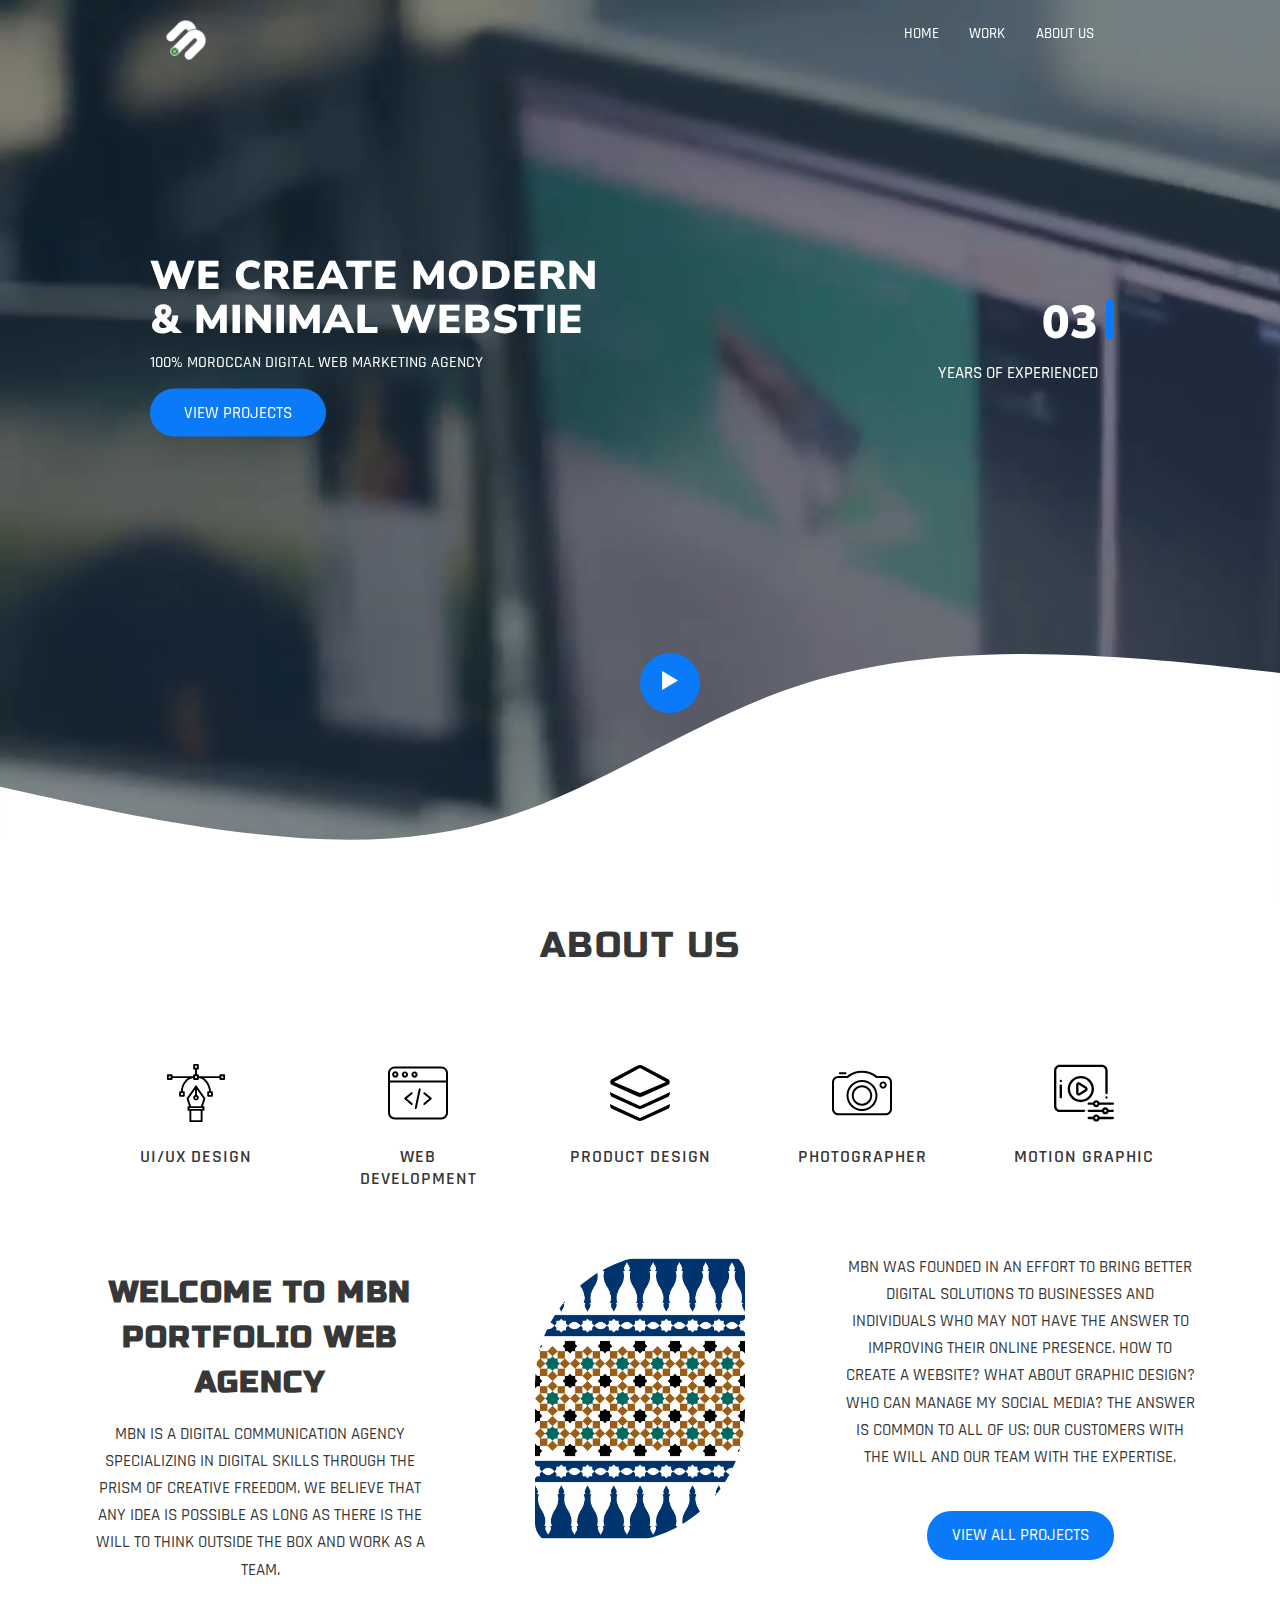
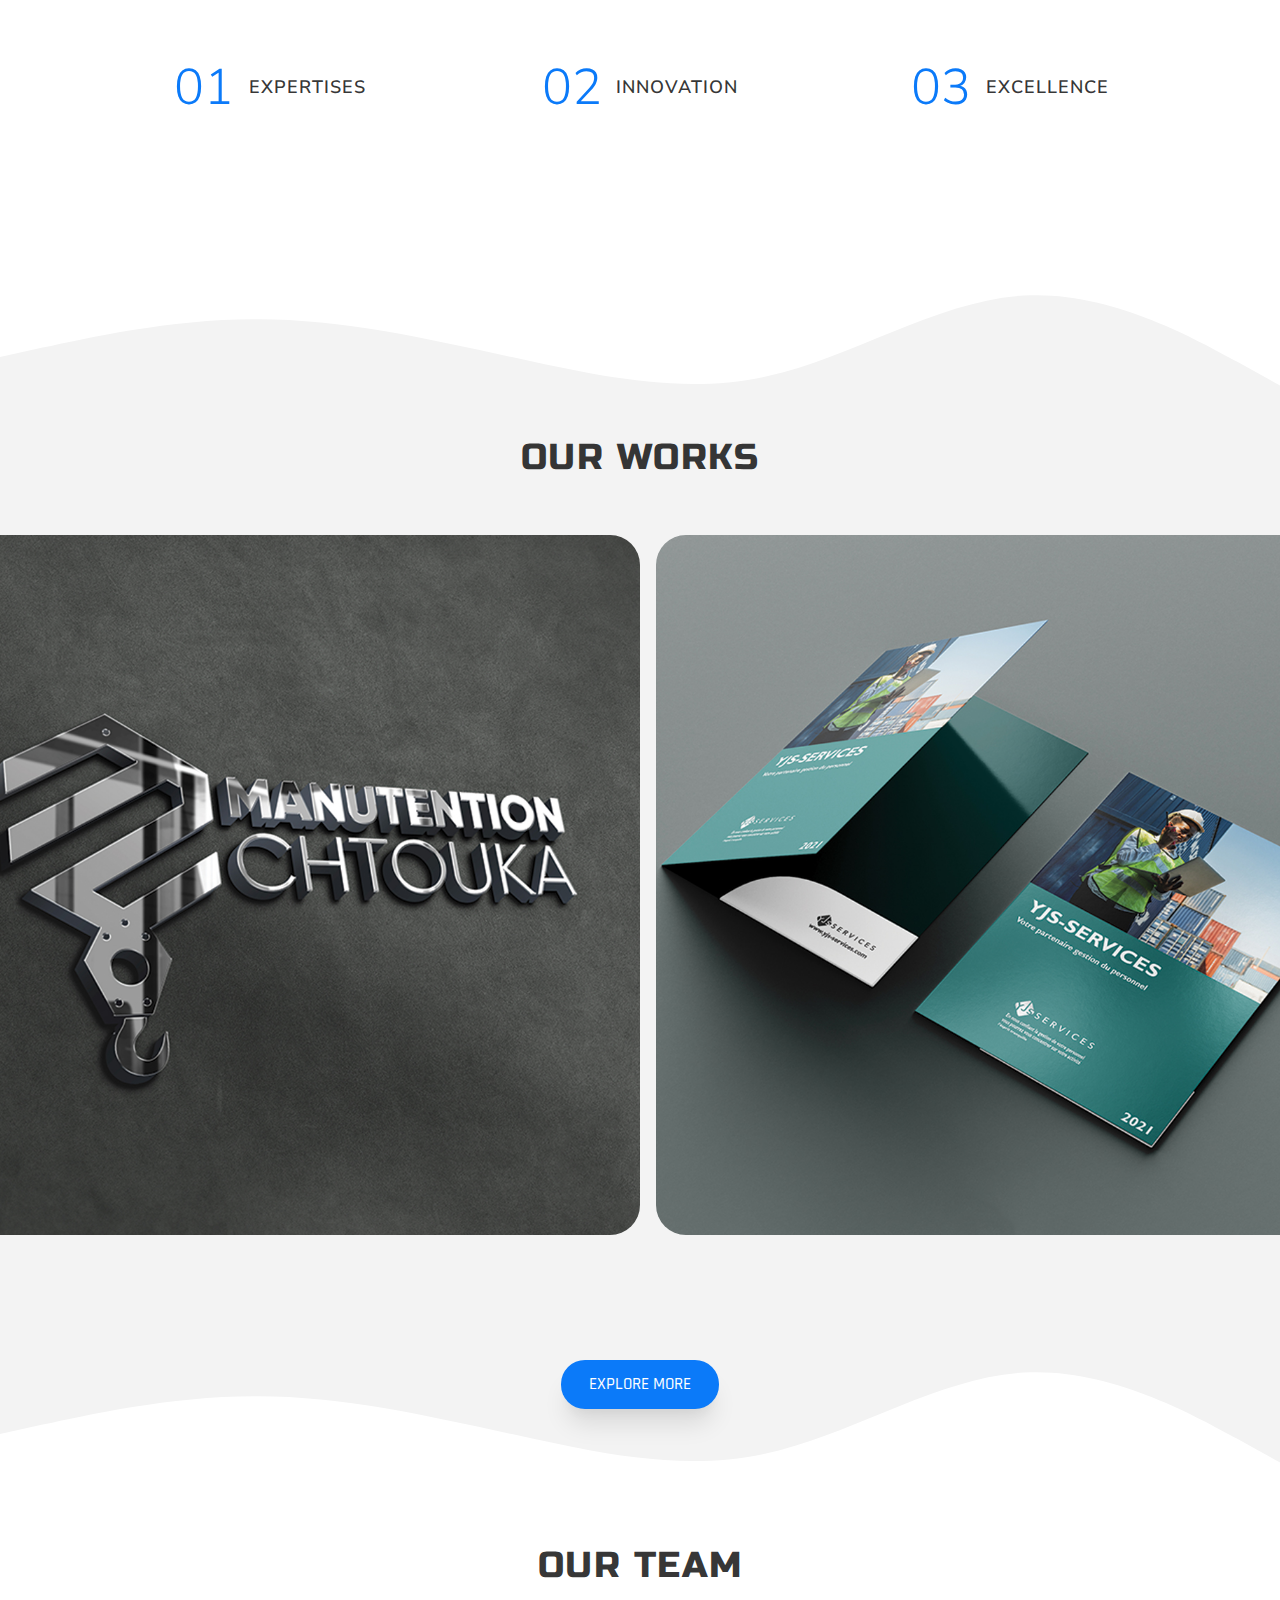
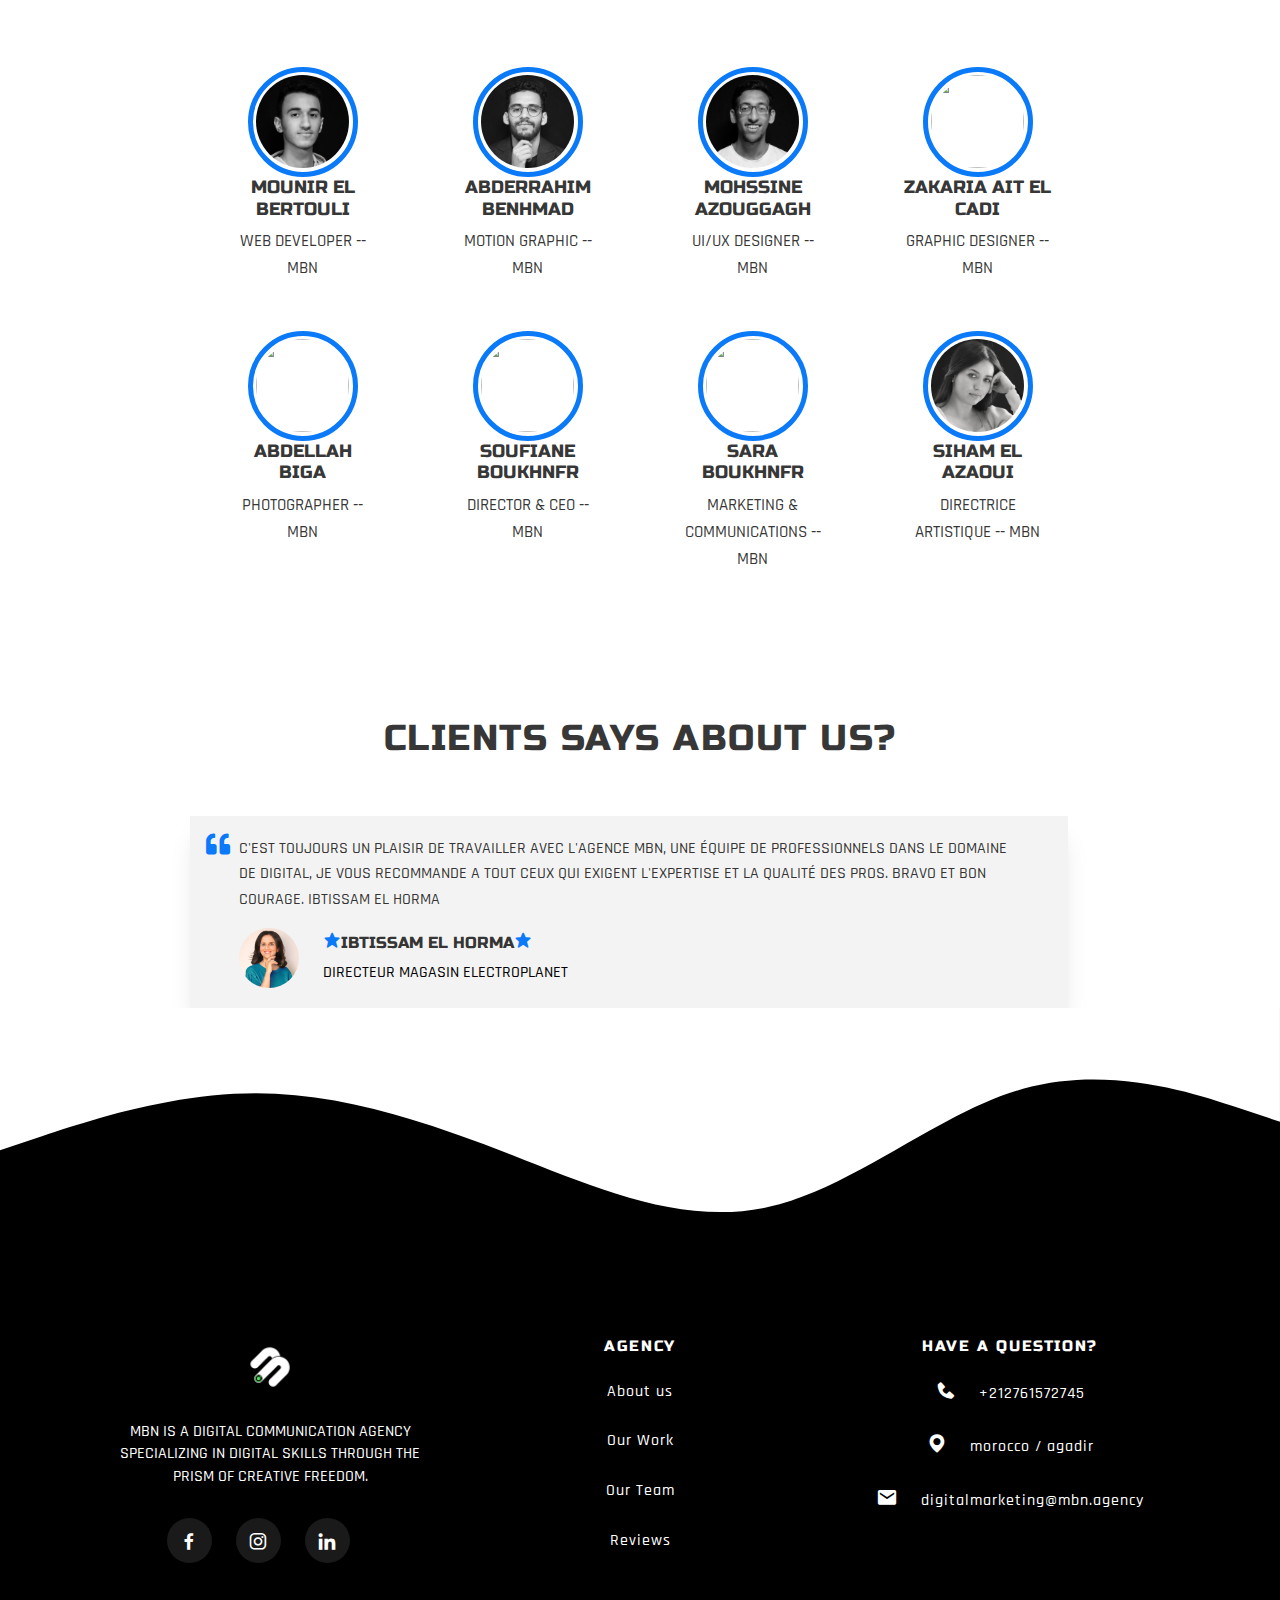
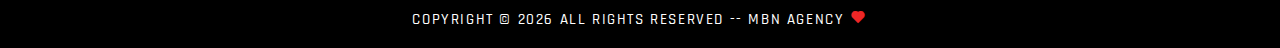
==== index.html @ fa8793cf "first commit" ====
<!DOCTYPE html>
<html lang="en">

<head>
    <meta charset="UTF-8">
    <meta name="viewport" content="width=device-width, initial-scale=1.0">
    <meta name="description" content="MBN is a digital communication agency specializing in digital skills through the prism of creative freedom."> 
    <!--Box Icons -->
    <link href='https://unpkg.com/boxicons@2.0.7/css/boxicons.min.css' rel='stylesheet'>

    <!-- Owl Carousel Css File -->
    <link rel="stylesheet" href="./OwlCarousel2-2.3.4/dist/assets/owl.carousel.min.css">
    <link rel="stylesheet" href="./Owl-carousel/dist/assets/owl-theme-default-min.css">

    <!-- Bootstrap 4 CSS (CDN) -->
    <link rel="stylesheet" href="https://cdn.jsdelivr.net/npm/bootstrap@4.5.3/dist/css/bootstrap.min.css" />

    <!-- Magnific-popup CSS (CDN) -->
    <link rel="stylesheet" href="https://cdnjs.cloudflare.com/ajax/libs/magnific-popup.js/1.1.0/magnific-popup.css" />

    <!-- CountUp JS (file) -->
    <script src="./vendors/countUp.js-2.0.7/dist/countUp.js"></script>

    <!--Slick Carousel CSS (CDN)-->
    <link rel="stylesheet" type="text/css" href="https://cdn.jsdelivr.net/npm/slick-carousel@1.8.1/slick/slick.css" />
    <link rel="stylesheet" href="https://cdnjs.cloudflare.com/ajax/libs/slick-carousel/1.8.1/slick-theme.css" integrity="sha512-6lLUdeQ5uheMFbWm3CP271l14RsX1xtx+J5x2yeIDkkiBpeVTNhTqijME7GgRKKi6hCqovwCoBTlRBEC20M8Mg==" crossorigin="anonymous" />

    <!-- Font Awesome CSS (CDN) -->
    <link rel="stylesheet" href="https://cdnjs.cloudflare.com/ajax/libs/font-awesome/5.15.2/css/all.min.css" />

    <!-- CSS OWN FILE -->
    <link rel="stylesheet" href="./assets/css/global.css">
    <link rel="icon" type="image/png" href="./assets/img/FLOGO.png" sizes="96x96">
    <title>MBN Agency - Home</title>
</head>

<body>
    <main class="l-main">
        <!-- Scroll Top Button -->
        <a href="#home" class="scrollTop" id="scroll-top" style="background: hsl(212, 95%, 51%);">
            <i class='bx bxs-up-arrow'></i>
        </a>
        <section class="home" id="home">
            <!-- Btn Play For Popup -->
            <div class="home__video__play">
                <a href="https://www.youtube.com/watch?v=ko5w4INS7PA" class="btn__popup">
                    <i class='bx bx-play'></i>
                </a>
            </div>
            <!--========HEADER========-->
            <header class="l-header" id="header">
                <nav class="nav bd-container">
                    <a href="index.html" class="nav__logo">
                        <img src="./assets/img/FLOGO.png">
                    </a>
                    <div class="nav__menu" id="nav-menu">
                        <ul class="nav-list">
                            <li class="nav__item"><a href="index.html" class="nav__link">Home</a></li>
                            <li class="nav__item"><a href="work.html" class="nav__link">Work</a></li>
                            <li class="nav__item"><a href="index.html#about-us" class="nav__link">About us</a></li>
                            <!--<li class="nav__item"><a href="#" class="nav__link">Contact us</a></li>-->
                        </ul>
                    </div>
                    <!--Toggler Button-->
                    <div class="nav__toggle" id="nav-toggle">
                        <i class='bx bx-grid-alt'></i>
                    </div>
                </nav>
            </header>
            <video autoplay loop muted id="video-pub">
                <source src="./assets/videos/coding_bg.mp4" type="video/mp4">
            </video>
            <div class="container home__content">
                <div class="row p-2">
                    <div class="col-md-6 col-sm-12 col-xs-12">
                        <div class="home__data">
                            <h2 class="section__title">We create modern & minimal webstie</h2>
                            <p class="section__description">100% Moroccan digital web Marketing agency</p>
                            <a href="work.html" class="home__btn btn__global" data-tilt>View projects</a>
                        </div>
                    </div>
                    <div class="col-md-6 col-sm-12 col-xs-12">
                        <div class="home__static btn__global d-flex align-items-end justify-content-center flex-column" data-tilt>
                            <span class="static__num" id="static__count">03</span>
                            <p class="static__label">Years of experienced</p>
                        </div>
                    </div>
                </div>
            </div>
            <svg xmlns="http://www.w3.org/2000/svg" viewBox="0 0 1440 320"><path fill="#FFF" fill-opacity="1" d="M0,192L48,202.7C96,213,192,235,288,245.3C384,256,480,256,576,224C672,192,768,128,864,90.7C960,53,1056,43,1152,42.7C1248,43,1344,53,1392,58.7L1440,64L1440,320L1392,320C1344,320,1248,320,1152,320C1056,320,960,320,864,320C768,320,672,320,576,320C480,320,384,320,288,320C192,320,96,320,48,320L0,320Z"></path></svg>
            <!--<svg xmlns="http://www.w3.org/2000/svg" viewBox="0 0 1440 320"><path fill="#FFF" fill-opacity="1" d="M0,160L48,181.3C96,203,192,245,288,229.3C384,213,480,139,576,106.7C672,75,768,85,864,106.7C960,128,1056,160,1152,192C1248,224,1344,256,1392,272L1440,288L1440,320L1392,320C1344,320,1248,320,1152,320C1056,320,960,320,864,320C768,320,672,320,576,320C480,320,384,320,288,320C192,320,96,320,48,320L0,320Z"></path></svg>-->
        </section>
        <section class="about__us" id="about-us">
            <div class="container mx-auto">
                <h2 class="title__center">About us</h2>
                <div class="row mx-auto no-gutters">
                    <div class="col-lg col-md-4">
                        <div class="service anim mb-md-3">
                            <div class="service__icon">
                                <img src="./assets/svg/vector.svg" alt="vector icon">
                            </div>
                            <h3 class="service__title">UI/UX Design</h3>
                        </div>
                    </div>
                    <div class="col-lg col-md-4">
                        <div class="service anim1 mb-md-3">
                            <div class="service__icon">
                                <img src="./assets/svg/web-programming.svg" alt="Web development icon">
                            </div>
                            <h3 class="service__title">Web development</h3>
                        </div>
                    </div>
                    <div class="col-lg col-md-4">
                        <div class="service anim2 mb-md-3">
                            <div class="service__icon">
                                <img src="./assets/svg/cube-of-notes-stack.svg" alt="slack icon">
                            </div>
                            <h3 class="service__title">Product Design</h3>
                        </div>
                    </div>
                    <div class="col-lg col-md-4">
                        <div class="service anim3 mb-md-3">
                            <div class="service__icon">
                                <img src="./assets/svg/photography.svg" alt="photography icon">
                            </div>
                            <h3 class="service__title">Photographer</h3>
                        </div>
                    </div>
                    <div class="col-lg col-md-4">
                        <div class="service anim3 mb-md-3">
                            <div class="service__icon">
                                <img src="./assets/svg/video-edition.svg" alt="video editing icon">
                            </div>
                            <h3 class="service__title">Motion Graphic</h3>
                        </div>
                    </div>
                </div>
                <div class="row mt-3 ht">
                    <div class="col-lg-4">
                        <div class="about_us_content">
                            <h2 class="title__center">
                                Welcome to MBN portfolio web Agency
                            </h2>
                            <p class="content__description">
                                MBN is a digital communication agency specializing in digital skills through the prism of creative freedom. We believe that any idea is possible as long as there is the will to think outside the box and work as a team.
                            </p>
                        </div>
                    </div>
                    <div class="col-lg-4">
                        <div class="img__holder">
                            <img src="./assets/img/newImages/bg-about.jpg" alt="MBN team" class="img-reponsive">
                        </div>
                    </div>
                    <div class="col-lg-4">
                        <div class="about_us_content2">
                            <p class="data__description">
                                MBN was founded in an effort to bring better digital solutions to businesses and individuals who may not have the answer to improving their online presence. How to create a website? What about graphic design? Who can manage my social media? The answer is common to all of us: our customers with the will and our team with the expertise.
                            </p>
                            <a href="work.html" class="button btn__global" data-tilt="">View All Projects</a>
                        </div>
                    </div>
                </div>
                <div class="container mt-3">
                    <div class="row mt-5">
                        <div class="col-lg-4">
                            <div class="area__content d-flex justify-content-center align-items-center">
                                <div class="icon__area">
                                    <!--<i class='bx bxs-right-arrow'></i>-->
                                    01
                                </div>
                                <div class="area__title ">
                                    Expertises
                                </div>
                            </div>
                        </div>
                        <div class="col-lg-4 ">
                            <div class="area__content d-flex justify-content-center align-items-center">
                                <div class="icon__area">
                                    <!--<i class='bx bxs-right-arrow'></i>-->
                                    02
                                </div>
                                <div class="area__title">
                                    Innovation
                                </div>
                            </div>
                        </div>
                        <div class="col-lg-4">
                            <div class="area__content d-flex justify-content-center align-items-center">
                                <div class="icon__area">
                                    <!--<i class='bx bxs-right-arrow'></i>-->
                                    03
                                </div>
                                <div class="area__title">
                                    Excellence
                                </div>
                            </div>
                        </div>
                    </div>
                </div>
            </div>
        </section>
        <section class="our_works" id="our_works">
            <svg xmlns="http://www.w3.org/2000/svg" viewBox="0 0 1440 320"><path fill="#F3F3F3" fill-opacity="1" d="M0,224L48,213.3C96,203,192,181,288,181.3C384,181,480,203,576,224C672,245,768,267,864,245.3C960,224,1056,160,1152,154.7C1248,149,1344,203,1392,229.3L1440,256L1440,320L1392,320C1344,320,1248,320,1152,320C1056,320,960,320,864,320C768,320,672,320,576,320C480,320,384,320,288,320C192,320,96,320,48,320L0,320Z"></path></svg>
            <div class="works__container bg-lg">
                <h2 class="title__center mt-4">Our Works</h2>
                <div class="container mx-auto mt-4">
                    <div class="row">
                        <div class="col-lg-8 mx-auto">
                            <div class="works slider">
                                <img src="./assets/img/newImages/work1.jpg" class="img-responsive">
                                <img src="./assets/img/newImages/work2.jpg" class="img-responsive">
                                <img src="./assets/img/newImages/work3.jpg" class="img-responsive">
                                <img src="./assets/img/newImages/work4.jpg" class="img-reponsive">
                                <img src="./assets/img/newImages/work5.jpg" class="img-reponsive">
                                <img src="./assets/img/newImages/work6.jpg" class="img-responsive">
                                <img src="./assets/img/newImages/work7.jpg" class="img-responsive">
                                <img src="./assets/img/newImages/work8.jpg" class="img-responsive">
                                <img src="./assets/img/newImages/work9.jpg" class="img-reponsive">
                                <img src="./assets/img/newImages/work10.jpg" class="img-reponsive">
                                <img src="./assets/img/newImages/work11.jpg" class="img-responsive">
                                <img src="./assets/img/newImages/work12.jpg" class="img-responsive">
                                <img src="./assets/img/newImages/work13.jpg" class="img-responsive">
                                <img src="./assets/img/newImages/work14.jpg" class="img-reponsive">
                            </div>
                        </div>
                    </div>
                    <a href="work.html" class="work_btn btn__global" data-tilt>Explore More</a>
                </div>
            </div>
            <div class="wave-bottom">
                <svg xmlns="http://www.w3.org/2000/svg" viewBox="0 0 1440 320"><path fill="#F3F3F3" fill-opacity="1" d="M0,224L48,213.3C96,203,192,181,288,181.3C384,181,480,203,576,224C672,245,768,267,864,245.3C960,224,1056,160,1152,154.7C1248,149,1344,203,1392,229.3L1440,256L1440,0L1392,0C1344,0,1248,0,1152,0C1056,0,960,0,864,0C768,0,672,0,576,0C480,0,384,0,288,0C192,0,96,0,48,0L0,0Z"></path></svg>
            </div>
        </section>
        <section class="testimonials" id="testimonials">
            <h2 class="title__center">Our team</h2>
            <div class="row mx-auto bd-content team__slider" id="team">
                <div class="col-lg-3 mx-auto">
                    <div class="team__badge">
                        <div class="team__avatar">
                            <img src="./assets/img/team/p1.jpg" class="avt">
                        </div>
                        <div class="team__info">
                            <h2 class="team__name">Mounir el bertouli</h2>
                            <span class="team__label">Web developer -- MBN</span>
                        </div>
                    </div>
                </div>
                <div class="col-lg-3 mx-auto">
                    <div class="team__badge">
                        <div class="team__avatar">
                            <img src="./assets/img/team/p2.jpg" class="avt">
                        </div>
                        <div class="team__info">
                            <h2 class="team__name">Abderrahim benhmad</h2>
                            <span class="team__label">motion graphic -- MBN</span>
                        </div>
                    </div>
                </div>
                <div class="col-lg-3 mx-auto">
                    <div class="team__badge">
                        <div class="team__avatar">
                            <img src="./assets/img/team/p3.jpg" class="avt">
                        </div>
                        <div class="team__info">
                            <h2 class="team__name">Mohssine Azouggagh</h2>
                            <span class="team__label">ui/ux Designer -- MBN</span>
                        </div>
                    </div>
                </div>
                <div class="col-lg-3 mx-auto">
                    <div class="team__badge">
                        <div class="team__avatar">
                            <img src="./assets/img/team/p4.JPG" class="avt">
                        </div>
                        <div class="team__info">
                            <h2 class="team__name">Zakaria ait el cadi</h2>
                            <span class="team__label">graphic designer -- MBN</span>
                        </div>
                    </div>
                </div>
                <div class="col-lg-3 mx-auto">
                    <div class="team__badge">
                        <div class="team__avatar">
                            <img src="./assets/img/team/p5.JPG" class="avt">
                        </div>
                        <div class="team__info">
                            <h2 class="team__name">Abdellah biga</h2>
                            <span class="team__label">Photographer -- MBN</span>
                        </div>
                    </div>
                </div>
                <div class="col-lg-3 mx-auto">
                    <div class="team__badge">
                        <div class="team__avatar">
                            <img src="./assets/img/team/p6.JPG" class="avt">
                        </div>
                        <div class="team__info">
                            <h2 class="team__name">Soufiane boukhnfr</h2>
                            <span class="team__label">Director & ceo -- MBN</span>
                        </div>
                    </div>
                </div>
                <div class="col-lg-3 mx-auto">
                    <div class="team__badge">
                        <div class="team__avatar">
                            <img src="./assets/img/team/p7.JPG" class="avt">
                        </div>
                        <div class="team__info">
                            <h2 class="team__name">Sara boukhnfr</h2>
                            <span class="team__label">Marketing & communications -- MBN</span>
                        </div>
                    </div>
                </div>
                <div class="col-lg-3 mx-auto">
                    <div class="team__badge">
                        <div class="team__avatar">
                            <img src="./assets/img/team/p8.jpg" class="avt">
                        </div>
                        <div class="team__info">
                            <h2 class="team__name">Siham el azaoui</h2>
                            <span class="team__label">DIRECTRICE ARTISTIQUE -- MBN</span>
                        </div>
                    </div>
                </div>
            </div>
            <div class="container section_mr">
                <h2 class="title__center">Clients Says About Us?</h2>
                <div class="row">
                    <div class="col-lg-12">
                        <div class="testimonials__slider mx-auto">
                            <div class=" client__card">
                                <div class="quotes">
                                    <i class="fas fa-quote-left"></i>
                                </div>
                                <div class="card__content">
                                    <p class="card__description">
                                        C'est toujours un plaisir de travailler avec l'agence MBN, une équipe de professionnels dans le domaine de digital, je vous recommande a tout ceux qui exigent l'expertise et la qualité des pros. Bravo et Bon courage. Ibtissam EL Horma
                                    </p>
                                    <div class="client__data">
                                        <div class="client__avatar">
                                            <img src="./assets/img/avatars/avtr-client1.jpg" alt="Client avatar " class="client__avt ">
                                        </div>
                                        <div class="client__info">
                                            <h3 class="client__name"><i class='bx bxs-star'></i>Ibtissam EL Horma<i class='bx bxs-star'></i></h3>
                                            <span class="client__label">Directeur Magasin Electroplanet</span>
                                        </div>
                                    </div>
                                </div>
                            </div>
                        </div>
                    </div>
                </div>
            </div>
        </section>
        <footer class="footer" id="footer">
            <div class="wave_top">
                <svg xmlns="http://www.w3.org/2000/svg" viewBox="0 0 1440 320"><path fill="#FFF" fill-opacity="1" d="M0,160L48,144C96,128,192,96,288,96C384,96,480,128,576,165.3C672,203,768,245,864,224C960,203,1056,117,1152,90.7C1248,64,1344,96,1392,112L1440,128L1440,0L1392,0C1344,0,1248,0,1152,0C1056,0,960,0,864,0C768,0,672,0,576,0C480,0,384,0,288,0C192,0,96,0,48,0L0,0Z"></path></svg>
            </div>
            <div class="container mt-3">
                <div class="row no-gutters">
                    <div class="col-lg">
                        <div class="footer__mbn_intro">
                            <a href="#" class="footer__logo">
                                <img src="./assets/img/FLOGO.png" alt="MBN logo" class="img-responsive">
                            </a>
                            <div class="footer__desc">
                                MBN is a digital communication agency specializing in digital skills through the prism of creative freedom.
                            </div>
                            <div class="footer__sci">
                                <ul class="footer__list">
                                    <li class="footer__item">
                                        <a href="https://www.facebook.com/mbn.officiel19" target="_blank" class="footer__link">
                                            <i class='bx bxl-facebook'></i>
                                        </a>
                                    </li>
                                    <li class="footer__item">
                                        <a href="https://www.instagram.com/mbn_agence" target="_blank" class="footer__link">
                                            <i class='bx bxl-instagram'></i>
                                        </a>
                                    </li>
                                    <li class="footer__item">
                                        <a href="https://www.linkedin.com/in/mbn-542b65180" target="_blank" class="footer__link">
                                            <i class='bx bxl-linkedin'></i>
                                        </a>
                                    </li>
                                </ul>
                            </div>
                        </div>
                    </div>
                    <!--<div class="col-lg">
                        <div class="footer__community">
                            <h3 class="footer__label">Community</h3>
                            <ul class="community__list">
                                <li class="ftr__item">
                                    <a href="#" class="ftr__link">Our Work</a>
                                </li>
                                <li class="ftr__item">
                                    <a href="#team" class="ftr__link">Our Team</a>
                                </li>
                                <li class="ftr__item">
                                    <a href="#testimonials" class="ftr__link">Reviews</a>
                                </li>
                            </ul>
                        </div>
                    </div>-->
                    <div class="col-lg">
                        <div class="footer__about">
                            <h3 class="ftr__label">Agency</h3>
                            <ul class="about__list">
                                <li class="ftr__item">
                                    <a href="index.html#about-us" class="ftr__link">About us</a>
                                </li>
                                <li class="ftr__item">
                                    <a href="#" class="ftr__link">Our Work</a>
                                </li>
                                <li class="ftr__item">
                                    <a href="index.html#team" class="ftr__link">Our Team</a>
                                </li>
                                <li class="ftr__item">
                                    <a href="index.html#testimonials" class="ftr__link">Reviews</a>
                                </li>
                                <!--<li class="ftr__item">
                                    <a href="#" class="ftr__link">Contact us</a>
                                </li>-->
                            </ul>
                        </div>
                    </div>
                    <div class="col-lg">
                        <div class="footer__info">
                            <h3 class="ftr__label">Have a Question?</h3>
                            <ul class="info__list">
                                <li class="ftr__item">
                                    <div class="ftr__icon">
                                        <i class='bx bxs-phone'></i>
                                    </div>
                                    <span class="ftr__data">+212761572745</span>
                                </li>
                                <li class="ftr__item">
                                    <div class="ftr__icon">
                                        <i class='bx bxs-map'></i>
                                    </div>
                                    <span class="ftr__data">Morocco / Agadir </span>
                                </li>
                                <li class="ftr__item">
                                    <div class="ftr__icon">
                                        <i class='bx bxs-envelope'></i>
                                    </div>
                                    <a href="mailto:digitalmarketing@mbn.agency" class="ftr__data" id="mail__link">digitalmarketing@mbn.agency</a></li>
                                </li>
                            </ul>
                        </div>
                    </div>
                </div>
                <div class="row text-center">
                    <div class="col-lg-12">
                        <p class="ftr__copyright">Copyright &#169;
                            <script>
                                document.write(new Date().getFullYear())
                            </script> all rights reserved -- MBN Agency <i class='bx bxs-heart'></i></p>
                    </div>
                </div>
            </div>
        </footer>
    </main>
    <!-- jQuery Js (CDN)-->
    <script src="https://cdnjs.cloudflare.com/ajax/libs/jquery/3.5.1/jquery.min.js"></script>
    <!-- Owl Carousel Js -->
    <script src="./Owl-carousel/dist/owl-carousel.min.js"></script>
    <!-- Bootstrap 4 JS (CDN) -->
    <script src="https://code.jquery.com/jquery-3.5.1.slim.min.js"></script>
    <script src="https://cdn.jsdelivr.net/npm/bootstrap@4.5.3/dist/js/bootstrap.bundle.min.js"></script>

    <!-- Magnific-popup JS (CDN) -->
    <script src="https://cdnjs.cloudflare.com/ajax/libs/magnific-popup.js/1.1.0/jquery.magnific-popup.min.js"></script>

    <!-- Scroll Reveal JS (CDN) -->
    <script src="https://unpkg.com/scrollreveal "></script>

    <!--Slick Carousel JS (CDN)-->
    <script type="text/javascript" src="https://cdn.jsdelivr.net/npm/slick-carousel@1.8.1/slick/slick.min.js"></script>

    <!-- Tilt Js Parallax Effect (CDN) -->
    <script src="https://cdnjs.cloudflare.com/ajax/libs/tilt.js/1.2.1/tilt.jquery.min.js"></script>
    <script src="https://unpkg.com/tilt.js@1.2.1/dest/tilt.jquery.min.js"></script>

    <!-- TIDIO CHATBOT JS (CDN) -->
    <script src="//code.tidio.co/4gxmu98wxr36gf35ffqcuwqyt2m5x5u5.js" async></script>

    <!-- Own File JS -->
    <script src="./assets/js/main.js"></script>
</body>

</html>
<!-- 
    Designed by: Mohssine azouggagh
    Developed by: Mounir el bertouli
    All rights reserved by MBN agency - Agadir / Morocco
-->
---- assets/css/global.css ----
/*======== Import Fonts From Google =========*/
@import url("https://fonts.googleapis.com/css2?family=Rajdhani&family=Russo+One&display=swap");
@import url("https://fonts.googleapis.com/css2?family=Nunito+Sans:wght@300;400;600;700;800;900&display=swap");
/*====== Import Files (Components) ========*/
/*========== Variables Colors -- Fonts -- Sizes ======*/
/*===== Colors ====== */
/*===== Sizes =======*/
/*===== Typography ======*/
/*------ FUNCTIONS FOR DISPLAYING --------*/
/*======= START ABOUT US SECTION =======*/
.about__us .anim {
  -webkit-transition: all 1.2s ease-in-out;
  transition: all 1.2s ease-in-out;
  -webkit-animation: opa 1.2s ease-in-out;
          animation: opa 1.2s ease-in-out;
}

@-webkit-keyframes opa {
  0% {
    opacity: 0;
  }
  50% {
    opacity: 0.5;
  }
  100% {
    opacity: 1;
  }
}

@keyframes opa {
  0% {
    opacity: 0;
  }
  50% {
    opacity: 0.5;
  }
  100% {
    opacity: 1;
  }
}

.about__us .anim1 {
  -webkit-transition: all 1.8s ease-in-out;
  transition: all 1.8s ease-in-out;
  -webkit-animation: opa 1.8s ease-in-out;
          animation: opa 1.8s ease-in-out;
}

@keyframes opa {
  0% {
    opacity: 0;
  }
  50% {
    opacity: 0.5;
  }
  100% {
    opacity: 1;
  }
}

.about__us .anim2 {
  -webkit-transition: all 2.5s ease-in-out;
  transition: all 2.5s ease-in-out;
  -webkit-animation: opa 2.5s ease-in-out;
          animation: opa 2.5s ease-in-out;
}

@keyframes opa {
  0% {
    opacity: 0;
  }
  50% {
    opacity: 0.5;
  }
  100% {
    opacity: 1;
  }
}

.about__us .anim3 {
  -webkit-transition: all 3.4s ease-in-out;
  transition: all 3.4s ease-in-out;
  -webkit-animation: opa 3.4s ease-in-out;
          animation: opa 3.4s ease-in-out;
}

@keyframes opa {
  0% {
    opacity: 0;
  }
  50% {
    opacity: 0.5;
  }
  100% {
    opacity: 1;
  }
}

.about__us .service {
  display: -webkit-box;
  display: -ms-flexbox;
  display: flex;
  -webkit-box-pack: center;
      -ms-flex-pack: center;
          justify-content: center;
  -webkit-box-align: center;
      -ms-flex-align: center;
          align-items: center;
  -webkit-box-orient: vertical;
  -webkit-box-direction: normal;
      -ms-flex-direction: column;
          flex-direction: column;
  text-align: center;
  margin: auto;
  padding: 2.5rem;
  -webkit-transition: all 0.3s ease-in-out;
  transition: all 0.3s ease-in-out;
}

.about__us .service:hover {
  background: #e5e5e6;
}

.about__us .service .service__icon {
  width: 100%;
  -ms-grid-column-align: center;
      justify-self: center;
}

.about__us .service .service__icon img {
  width: 60px;
  max-width: 80px;
  margin-bottom: .25rem;
}

.about__us .service .service__title {
  font-family: "Rajdhani", sans-serif;
  font-size: 18px;
  font-weight: 600;
  text-transform: uppercase;
  color: rgba(0, 0, 0, 0.8);
  letter-spacing: 1px;
  margin-top: 1.2rem;
}

.about__us .about_us_content {
  display: -webkit-box;
  display: -ms-flexbox;
  display: flex;
  -webkit-box-pack: center;
      -ms-flex-pack: center;
          justify-content: center;
  -webkit-box-align: center;
      -ms-flex-align: center;
          align-items: center;
  -webkit-box-orient: vertical !important;
  -webkit-box-direction: normal !important;
      -ms-flex-direction: column !important;
          flex-direction: column !important;
}

.about__us .about_us_content .title__center {
  font-size: 30px !important;
  font-weight: 700 !important;
  line-height: 1.5;
  margin: 1rem;
}

.about__us .about_us_content .content__description {
  font-family: "Rajdhani", sans-serif;
  font-size: 17px;
  font-weight: 500;
  text-transform: uppercase;
  text-transform: uppercase;
  color: rgba(0, 0, 0, 0.8);
  text-align: center;
}

.about__us .img__holder {
  overflow: hidden;
  max-width: 60%;
  margin: 0 auto;
}

.about__us .img__holder img {
  width: 100%;
  height: auto;
  -o-object-fit: cover;
     object-fit: cover;
  border-radius: 130px 20px 130px 20px;
}

.about__us .about_us_content2 {
  display: -webkit-box;
  display: -ms-flexbox;
  display: flex;
  -webkit-box-pack: center;
      -ms-flex-pack: center;
          justify-content: center;
  -webkit-box-align: center;
      -ms-flex-align: center;
          align-items: center;
  -webkit-box-orient: vertical !important;
  -webkit-box-direction: normal !important;
      -ms-flex-direction: column !important;
          flex-direction: column !important;
}

.about__us .about_us_content2 .data__description {
  font-family: "Rajdhani", sans-serif;
  font-size: 17px;
  font-weight: 500;
  text-transform: uppercase;
  color: rgba(0, 0, 0, 0.8);
  text-align: center;
}

.about__us .about_us_content2 .button {
  padding: 13px 34px;
  border: none;
  outline: none;
  background: #0b7af9;
  border-radius: 24px;
  font-family: "Rajdhani", sans-serif;
  font-size: 17px;
  font-weight: 500;
  text-transform: uppercase;
  padding: 11px 25px !important;
  color: #FFF;
  text-decoration: none;
  margin-top: 1.5rem;
}

.about__us .ht {
  height: auto !important;
}

.about__us .mb-5 {
  margin-bottom: 8.5rem !important;
}

@media only screen and (max-width: 768px) {
  .about__us .about_us_content {
    padding: 1.8rem;
  }
  .about__us .about_us_content .img__holder {
    padding: 1.3rem;
  }
  .about__us .about_us_content .img__holder img {
    width: 70%;
  }
  .about__us .about_us_content .title__center {
    font-size: 25px !important;
  }
  .about__us .about_us_content .content__description {
    font-size: 15px !important;
  }
  .about__us .img__holder {
    width: 60%;
    margin-bottom: 2.8rem;
  }
  .about__us .about_us_content2 {
    padding: 1.8rem;
  }
  .about__us .about_us_content2 .data__description {
    font-size: 15px !important;
  }
  .about__us .area__content {
    margin-bottom: 3.8rem !important;
  }
  .about__us .area__content:last-child() {
    margin: 0;
  }
}

@media only screen and (max-width: 576px) {
  .about__us .about_us_content {
    padding: 1.5rem;
  }
  .about__us .about_us_content .content__description {
    padding-left: 0.7rem;
    padding-right: 0.7rem;
    margin-top: 1rem;
  }
  .about__us .about_us_content .img__holder {
    padding-top: 1.2rem;
  }
  .about__us .about_us_content .img__holder img {
    width: 80%;
  }
  .about__us .about_us_content2 {
    margin-top: 2.8rem;
  }
  .about__us .about_us_content2 .data__description {
    padding-left: 0.7rem;
    padding-right: 0.7rem;
    margin-top: 1rem;
  }
  .about__us .area__content {
    margin-bottom: 4.3rem;
    -ms-flex-item-align: center !important;
        -ms-grid-row-align: center !important;
        align-self: center !important;
  }
}

@media only screen and (max-width: 360px) {
  .about__us .title__center {
    font-size: 28px !important;
  }
  .about__us .about_us_content2 .button {
    font-size: 16px !important;
    padding: 10px 15px !important;
  }
}

.icon__area {
  -webkit-box-align: center;
      -ms-flex-align: center;
          align-items: center;
  /*i {
        font-size: 25px;
        color: $first-color;
    }*/
  font-family: "nunito Sans", sans-serif;
  font-size: 50px;
  font-weight: 300;
  text-transform: uppercase;
  color: #0b7af9;
}

.area__title {
  font-family: "nunito Sans", sans-serif;
  font-size: 18px;
  font-weight: 600;
  text-transform: uppercase;
  color: rgba(0, 0, 0, 0.8);
  letter-spacing: 1px;
  margin-left: 0.9rem;
}

/*======= END  ABOUT US SECTION =======*/
/*------ FUNCTIONS FOR DISPLAYING --------*/
/*======= START OUR WORK SECTION ======++*/
.our_works {
  /*min-height: 100vh;*/
  position: relative;
}

.our_works svg {
  position: relative;
  top: 1.9rem;
}

.our_works .works__container {
  margin: auto;
}

.our_works .wave-bottom {
  position: relative;
  top: -1.9rem;
}

.our_works .works {
  width: 700px;
  /*min-width: 330px;*/
  margin: auto;
  display: -webkit-box;
  display: -ms-flexbox;
  display: flex;
  -webkit-box-pack: center;
      -ms-flex-pack: center;
          justify-content: center;
  -webkit-box-align: center;
      -ms-flex-align: center;
          align-items: center;
}

.our_works .works img {
  width: 100%;
  height: auto;
  -o-object-fit: cover;
     object-fit: cover;
  margin-left: 1rem;
  border-radius: 30px;
}

.our_works .work_btn {
  padding: 13px 34px;
  border: none;
  outline: none;
  background: #0b7af9;
  border-radius: 24px;
  padding: 11px 28px !important;
  margin: 2.4rem auto;
  font-family: "Rajdhani", sans-serif;
  font-size: 17px;
  font-weight: 500;
  text-transform: uppercase;
  position: absolute;
  bottom: 4.5rem;
  left: 50%;
  -webkit-transform: translateX(-50%);
          transform: translateX(-50%);
  color: #FFF;
  text-decoration: none;
  -webkit-box-shadow: 0 20px 25px -5px rgba(0, 0, 0, 0.1), 0 10px 10px -5px rgba(0, 0, 0, 0.04);
          box-shadow: 0 20px 25px -5px rgba(0, 0, 0, 0.1), 0 10px 10px -5px rgba(0, 0, 0, 0.04);
  z-index: 10;
}

.our_works .slick-prev,
.our_works .slick-next {
  width: 60px;
  height: 60px;
  background: #0b7af9;
  border-radius: 100%;
  border: none;
  outline: none;
}

.our_works .slick-prev {
  position: absolute;
  top: 50%;
  left: -5rem;
  /*transform: translate(-50%);*/
}

.our_works .slick-next {
  position: absolute;
  top: 50%;
  right: -5rem;
  /*transform: translate(-50%);*/
}

@media only screen and (max-width: 768px) {
  .our_works .title__center {
    font-size: 30px !important;
  }
  .our_works .works {
    width: 600px;
  }
  .our_works .slick-dots {
    z-index: 10;
  }
  .our_works .work_btn {
    bottom: 28.5rem;
  }
}

@media only screen and (max-width: 576px) {
  .our_works .works {
    width: 460px;
    margin: auto;
  }
  .our_works .works .slick-prev {
    left: -1.5rem;
    z-index: 10;
  }
  .our_works .works .slick-next {
    right: -1.5rem;
    z-index: 10;
  }
  .our_works .work_btn {
    bottom: 1.5rem;
  }
}

@media only screen and (max-width: 360px) {
  .our_works .works {
    width: 330px;
  }
  .our_works .works__container .title__center {
    font-size: 28px !important;
  }
  .our_works .slick-next,
  .our_works .slick-prev {
    width: 45px !important;
    height: 45px !important;
  }
  .our_works .slick-next {
    right: -0.7rem !important;
  }
  .our_works .slick-prev {
    left: -0.7rem !important;
  }
  .our_works .slick-dots {
    z-index: 10;
  }
}

/*======= END OUR WORK SECTION ======++*/
/*======= END OUR WORK SECTION ======++*/
/*------ FUNCTIONS FOR DISPLAYING --------*/
.bd-content {
  /*width: calc(100% - 10rem);*/
  width: 900px;
  max-width: 968px;
  margin-left: 5rem;
  margin-right: 5rem;
  margin-top: 3.5rem;
}

/*========= START TESTIMONIALS SECTION =========*/
.testimonials {
  height: 100%;
  height: 100%;
}

.testimonials .testimonials__slider {
  display: -webkit-box;
  display: -ms-flexbox;
  display: flex;
  -webkit-box-pack: center;
      -ms-flex-pack: center;
          justify-content: center;
  -webkit-box-align: center;
      -ms-flex-align: center;
          align-items: center;
  width: 900px;
}

.testimonials .testimonials__slider .client__card {
  margin-right: 1.4rem;
  padding: 0 30px;
  position: relative;
  background: #f3f3f3;
  -webkit-box-shadow: 0 20px 25px -5px rgba(0, 0, 0, 0.1), 0 10px 10px -5px rgba(0, 0, 0, 0.04);
          box-shadow: 0 20px 25px -5px rgba(0, 0, 0, 0.1), 0 10px 10px -5px rgba(0, 0, 0, 0.04);
}

.testimonials .testimonials__slider .client__card .quotes {
  position: absolute;
  top: 1rem;
  left: 1rem;
}

.testimonials .testimonials__slider .client__card .quotes i {
  color: #0b7af9;
  font-size: 24px;
}

.testimonials .testimonials__slider .client__card .card__content {
  padding: 1.2rem;
}

.testimonials .testimonials__slider .client__card .card__content .card__description {
  font-family: "Rajdhani", sans-serif;
  font-size: 16px;
  font-weight: 500;
  text-transform: uppercase;
  color: rgba(0, 0, 0, 0.8);
}

.testimonials .testimonials__slider .client__card .card__content .client__data {
  display: -webkit-box;
  display: -ms-flexbox;
  display: flex;
  -webkit-box-pack: start;
      -ms-flex-pack: start;
          justify-content: flex-start;
  -webkit-box-align: center;
      -ms-flex-align: center;
          align-items: center;
}

.testimonials .testimonials__slider .client__card .card__content .client__data .client__avatar {
  width: 60px;
  height: 60px;
  border-radius: 100%;
  margin-right: 1.5rem;
}

.testimonials .testimonials__slider .client__card .card__content .client__data .client__avatar img {
  width: 100%;
  border-radius: 100%;
  -o-object-fit: cover;
     object-fit: cover;
}

.testimonials .testimonials__slider .client__card .card__content .client__data .client__info .client__name {
  font-family: "Russo One", sans-serif;
  font-size: 16px;
  font-weight: 500;
  text-transform: uppercase;
  color: rgba(0, 0, 0, 0.8);
}

.testimonials .testimonials__slider .client__card .card__content .client__data .client__info .client__name i {
  font-size: 18px;
  color: #0b7af9;
}

.testimonials .testimonials__slider .client__card .card__content .client__data .client__info .client__label {
  font-family: "Rajdhani", sans-serif;
  font-size: 16px;
  font-weight: 500;
  text-transform: uppercase;
  color: #000;
  text-transform: uppercase;
}

.testimonials .team__badge {
  display: -webkit-box;
  display: -ms-flexbox;
  display: flex;
  -webkit-box-pack: center;
      -ms-flex-pack: center;
          justify-content: center;
  -webkit-box-align: center;
      -ms-flex-align: center;
          align-items: center;
  -webkit-box-orient: vertical;
  -webkit-box-direction: normal;
      -ms-flex-direction: column;
          flex-direction: column;
  margin: auto;
  text-align: center;
  -webkit-transition: all 0.3s ease-in-out;
  transition: all 0.3s ease-in-out;
  padding: 1.5rem;
}

.testimonials .team__badge:hover {
  background: #f3f3f3;
}

.testimonials .team__badge .team__avatar {
  width: 110px;
  height: 110px;
  border-radius: 100%;
  border: 5px solid #0b7af9;
  padding: 3.5px;
}

.testimonials .team__badge .team__avatar .avt {
  width: 100%;
  height: 100%;
  border-radius: 100%;
  -o-object-fit: cover;
     object-fit: cover;
  background-position: top;
}

.testimonials .team__badge .team__info {
  display: block;
}

.testimonials .team__badge .team__info .team__name {
  font-family: "Russo One", sans-serif;
  font-size: 18px;
  font-weight: 500;
  text-transform: uppercase;
  color: rgba(0, 0, 0, 0.8);
}

.testimonials .team__badge .team__info .team__label {
  font-family: "Rajdhani", sans-serif;
  font-size: 17px;
  font-weight: 500;
  text-transform: uppercase;
  color: rgba(0, 0, 0, 0.8);
}

@media only screen and (max-width: 768px) {
  .testimonials .title__center {
    font-size: 30px !important;
  }
  .testimonials .team__slider {
    width: 600px;
  }
  .testimonials .testimonials__slider {
    width: 700px;
  }
}

@media only screen and (min-width: 600px) {
  .testimonials .testimonials__slider > .client__card {
    width: 100vw;
  }
}

@media only screen and (max-width: 576px) {
  .testimonials .team__slider,
  .testimonials .testimonials__slider {
    width: 460px;
    margin: auto;
  }
}

@media only screen and (max-width: 360px) {
  .testimonials .team__slider {
    width: 330px !important;
  }
  .testimonials .title__center {
    font-size: 28px !important;
  }
  .testimonials .testimonials__slider {
    width: 330px;
  }
  .testimonials .testimonials__slider .card__description {
    font-size: 15px !important;
  }
  .testimonials .testimonials__slider .client__info .client__name {
    font-size: 13px !important;
  }
  .testimonials .testimonials__slider .client__info .client__label {
    font-size: 13px !important;
  }
  .testimonials .testimonials__slider .slick-dots {
    z-index: 10;
  }
}

/*========= END TESTIMONIALS SECTION =========*/
/*------ FUNCTIONS FOR DISPLAYING --------*/
/*======== START FOOTER =========*/
.footer {
  position: relative;
  height: 100%;
  background: #000;
}

.footer .footer__mbn_intro {
  padding: 1.8rem;
  text-align: center;
}

.footer .footer__mbn_intro .footer__logo {
  /*@include fonts($russOne, 500, 21px);
            color: #FFF;
            letter-spacing: 0.1rem;
            margin-bottom: 1.5rem;*/
  text-decoration: none;
  max-width: 60px;
}

.footer .footer__mbn_intro .footer__logo img {
  width: 60px;
  -o-object-fit: cover;
     object-fit: cover;
}

.footer .footer__mbn_intro .footer__desc {
  font-family: "Rajdhani", sans-serif;
  font-size: 16px;
  font-weight: 500;
  text-transform: uppercase;
  margin-top: 1.5rem;
  color: #FFF;
  line-height: 1.4;
}

.footer .footer__mbn_intro .footer__sci {
  margin-top: 1.9rem;
}

.footer .footer__mbn_intro .footer__sci .footer__list {
  display: -webkit-box;
  display: -ms-flexbox;
  display: flex;
  -webkit-box-pack: center;
      -ms-flex-pack: center;
          justify-content: center;
  -webkit-box-align: center;
      -ms-flex-align: center;
          align-items: center;
  list-style: none;
}

.footer .footer__mbn_intro .footer__sci .footer__list .footer__item {
  margin-right: 0.8rem;
  text-align: center;
  margin-right: 1.5rem;
}

.footer .footer__mbn_intro .footer__sci .footer__list .footer__item .footer__link {
  text-decoration: none;
  color: #FFF;
  width: 45px;
  height: 45px;
  display: block;
  background: rgba(255, 255, 255, 0.1);
  border-radius: 100%;
  display: -webkit-box;
  display: -ms-flexbox;
  display: flex;
  -webkit-box-pack: center;
      -ms-flex-pack: center;
          justify-content: center;
  -webkit-box-align: center;
      -ms-flex-align: center;
          align-items: center;
}

.footer .footer__mbn_intro .footer__sci .footer__list .footer__item .footer__link i {
  font-size: 22px;
  color: #FFF;
}

.footer .footer__community {
  padding: 1.8rem;
  margin: auto;
  text-align: center;
}

.footer .footer__community .footer__label {
  font-family: "Russo One", sans-serif;
  font-size: 15px;
  font-weight: 500;
  text-transform: uppercase;
  color: #FFF;
  margin-bottom: 1.5rem;
  letter-spacing: 0.1rem;
}

.footer .footer__community .community__list {
  list-style: none;
}

.footer .footer__community .community__list .ftr__item {
  margin-bottom: 1.5rem;
}

.footer .footer__community .community__list .ftr__item .ftr__link {
  color: #FFF;
  font-size: 16px !important;
  letter-spacing: 1px;
  text-decoration: none;
}

.footer .footer__about {
  padding: 1.8rem;
  margin: auto;
  text-align: center;
}

.footer .footer__about .ftr__label {
  font-family: "Russo One", sans-serif;
  font-size: 15px;
  font-weight: 500;
  text-transform: uppercase;
  color: #FFF;
  margin-bottom: 1.5rem;
  letter-spacing: 0.1rem;
}

.footer .footer__about .about__list {
  list-style: none;
}

.footer .footer__about .about__list .ftr__item {
  margin-bottom: 1.5rem;
}

.footer .footer__about .about__list .ftr__item .ftr__link {
  color: #FFF;
  font-size: 16px !important;
  letter-spacing: 1px;
  text-decoration: none;
  text-align: center;
}

.footer .footer__info {
  padding: 1.8rem;
  margin: auto;
}

.footer .footer__info .ftr__label {
  font-family: "Russo One", sans-serif;
  font-size: 15px;
  font-weight: 500;
  text-transform: uppercase;
  color: #FFF;
  margin-bottom: 1.5rem;
  letter-spacing: 0.1rem;
  text-align: center;
}

.footer .footer__info .info__list {
  list-style: none;
}

.footer .footer__info .info__list .ftr__item {
  margin-bottom: 1.5rem;
  display: -webkit-box;
  display: -ms-flexbox;
  display: flex;
  -webkit-box-pack: center;
      -ms-flex-pack: center;
          justify-content: center;
  -webkit-box-align: center;
      -ms-flex-align: center;
          align-items: center;
}

.footer .footer__info .info__list .ftr__item #mail__link {
  text-decoration: none;
}

.footer .footer__info .info__list .ftr__item .ftr__icon {
  margin-right: 1.4rem;
}

.footer .footer__info .info__list .ftr__item .ftr__icon i {
  font-size: 22px;
  color: #FFF;
}

.footer .footer__info .info__list .ftr__item .ftr__data {
  font-family: "Rajdhani", sans-serif;
  font-size: 16px;
  font-weight: 500;
  text-transform: uppercase;
  color: #FFF;
  text-transform: lowercase !important;
  letter-spacing: 1px;
}

.footer .ftr__copyright {
  font-family: "Rajdhani", sans-serif;
  font-size: 15px;
  font-weight: 500;
  text-transform: uppercase;
  color: #FFF;
  letter-spacing: 0.1rem;
  text-align: center;
}

.footer .ftr__copyright i {
  font-size: 16px;
  color: #ed2626;
}

@media only screen and (max-width: 360px) {
  .footer .ftr__copyright {
    font-size: 10px !important;
  }
}

/*======== END FOOTER =========*/
/*------ FUNCTIONS FOR DISPLAYING --------*/
/*==== GLOBAL CLASS =====*/
.row__mr {
  margin-top: 5rem;
}

.work {
  height: 80vh;
  padding: 1.8em;
  position: relative;
}

.work .work__show__case {
  width: 100%;
  height: 80vh;
  position: absolute;
  top: 0;
  left: 0;
  background: #ccc;
  display: -webkit-box;
  display: -ms-flexbox;
  display: flex;
  overflow: hidden;
}

.work .work__show__case .banner__slider {
  height: 100vh;
}

.work .work__show__case .banner__slider img {
  width: 100%;
  height: inherit;
  -o-object-fit: contain;
     object-fit: contain;
  background-position: center;
}

.work .work__show__case .bg-svg2 {
  width: inherit;
  position: absolute;
  bottom: 0;
  left: 0;
}

.work .work__show__case .bg-svg2 svg {
  width: 100%;
  -o-object-fit: cover;
     object-fit: cover;
}

.work .work__show__case .banner__label {
  width: 400px;
  padding: 1.8rem;
  position: absolute;
  top: 45%;
  left: 20%;
  z-index: 10;
  text-align: center;
}

.work .work__show__case .banner__label .banner__title {
  font-family: "Russo One", sans-serif;
  font-size: 50px;
  font-weight: 500;
  text-transform: uppercase;
  color: #FFF;
  letter-spacing: 1px;
}

@media only screen and (max-width: 360px) {
  .work .works .work__show__case .banner__slider {
    width: 0%;
  }
  .work .works .work__show__case .banner__slider img {
    -o-object-fit: cover;
       object-fit: cover;
    background-position: center;
  }
  .work .banner__label {
    width: 330px;
    left: 5%;
  }
  .work .banner__label .banner__title {
    font-size: 35px;
  }
}

/*=========== WORK SECTION ==========*/
.work__wrapper {
  position: relative;
  margin-top: 0;
}

.work__wrapper .img__wrapper {
  margin: auto;
  width: 750px;
  display: -webkit-box;
  display: -ms-flexbox;
  display: flex;
  -webkit-box-pack: center;
      -ms-flex-pack: center;
          justify-content: center;
  -webkit-box-align: center;
      -ms-flex-align: center;
          align-items: center;
}

.work__wrapper .img__wrapper .img_container {
  width: 180px;
  height: 180px;
  margin-left: 1.5rem;
}

.work__wrapper .img__wrapper .img_container img {
  width: 100%;
  height: 100%;
  -o-object-fit: cover;
     object-fit: cover;
  border-radius: 100%;
}

.work__wrapper .img__wrapper .slick-prev, .work__wrapper .img__wrapper .slick-next {
  width: 60px;
  height: 60px;
  background: #0b7af9;
  border-radius: 100%;
  border: none;
  outline: none;
  z-index: 10;
}

.work__wrapper .img__wrapper .slick-next {
  position: absolute;
  top: 50%;
  right: -2rem;
}

.work__wrapper .img__wrapper .slick-prev {
  position: absolute;
  top: 50%;
  left: -2rem;
}

* {
  padding: 0;
  margin: 0;
  -webkit-box-sizing: border-box;
          box-sizing: border-box;
}

*,
::before,
:after {
  padding: 0;
  margin: 0;
  -webkit-box-sizing: border-box;
          box-sizing: border-box;
}

html {
  -webkit-scroll-behavior: smooth;
  -ms-scroll-behavior: smooth;
  -o-scroll-animation: smooth;
  scroll-behavior: smooth;
}

body {
  width: 100%;
  min-height: 100vh;
  font-family: "nunito Sans", sans-serif;
  line-height: 1.6;
  overflow-x: hidden;
}

ul {
  list-style: none;
}

a {
  text-decoration: none;
  font-family: "Rajdhani", sans-serif;
  font-weight: 500;
}

/*------ FUNCTIONS FOR DISPLAYING --------*/
.bd-container {
  max-width: 968px;
  width: calc(100% - 3rem);
  margin-left: 1.5rem;
  margin-right: 1.5rem;
}

.bg-lg {
  background: #F3F3F3;
}

.no-mrg {
  margin: 0;
}

.l-header {
  width: 100%;
  position: fixed;
  top: 0;
  left: 0;
  z-index: 1000;
  /*background: #CCC;*/
}

.title__center {
  text-align: center;
  margin: 1.5rem auto;
  font-family: "Russo One", sans-serif;
  font-size: 36px;
  font-weight: 500;
  text-transform: uppercase;
  color: rgba(0, 0, 0, 0.8);
  letter-spacing: 1.5px;
  margin-bottom: 3.5rem;
}

.show-header {
  background: #4b94e7;
  -webkit-transition: 0.4s ease-in-out;
  transition: 0.4s ease-in-out;
}

/*====== SCROLL TO TOP BUTTON =======*/
.scrollTop {
  width: 60px;
  height: 60px;
  border-radius: 100%;
  display: -webkit-box;
  display: -ms-flexbox;
  display: flex;
  -webkit-box-pack: center;
      -ms-flex-pack: center;
          justify-content: center;
  -webkit-box-align: center;
      -ms-flex-align: center;
          align-items: center;
  position: fixed;
  bottom: 3rem;
  right: 3rem;
  cursor: pointer;
  visibility: hidden;
  -webkit-transition: 0.3s ease-in-out;
  transition: 0.3s ease-in-out;
  text-decoration: none;
  z-index: 100;
}

.scrollTop i {
  font-size: 22px;
  color: #FFF;
}

.show-scroll {
  visibility: visible;
  bottom: 3rem;
}

/*==== NAV =====*/
.nav {
  height: 4rem;
  display: -webkit-box;
  display: -ms-flexbox;
  display: flex;
  -webkit-box-pack: justify;
      -ms-flex-pack: justify;
          justify-content: space-between;
  -webkit-box-align: center;
      -ms-flex-align: center;
          align-items: center;
  margin: 0.5rem auto;
}

.nav .nav__logo {
  text-decoration: none;
  max-width: 60px;
}

.nav .nav__logo img {
  width: 60px;
  -o-object-fit: cover;
     object-fit: cover;
}

.nav__toggle {
  display: none;
  visibility: hidden;
}

.nav__toggle i {
  font-size: 25px;
  color: #FFF;
}

@media screen and (max-width: 768px) {
  .nav__menu {
    position: fixed;
    top: -100%;
    left: 0;
    right: 0;
    width: 90%;
    margin: 0 auto;
    padding: 1.7rem 0 0;
    text-align: center;
    /*background: #DADADA;*/
    background: rgba(255, 255, 255, 0.4);
    border: none;
    outline: none;
    -webkit-transition: 0.4s ease-in-out;
    transition: 0.4s ease-in-out;
    -webkit-box-shadow: 0 20px 25px -5px rgba(0, 0, 0, 0.1), 0 10px 10px -5px rgba(0, 0, 0, 0.04);
            box-shadow: 0 20px 25px -5px rgba(0, 0, 0, 0.1), 0 10px 10px -5px rgba(0, 0, 0, 0.04);
    z-index: 100;
  }
  .nav__menu .nav-list {
    display: -webkit-box;
    display: -ms-flexbox;
    display: flex;
    -webkit-box-pack: center;
        -ms-flex-pack: center;
            justify-content: center;
    -webkit-box-align: center;
        -ms-flex-align: center;
            align-items: center;
    -webkit-box-orient: vertical;
    -webkit-box-direction: normal;
        -ms-flex-direction: column;
            flex-direction: column;
    margin: 0 auto;
  }
  .nav__menu .nav-list .nav__item {
    margin-bottom: 1.4rem;
  }
  .nav__toggle {
    display: block;
    visibility: visible;
    cursor: pointer;
  }
}

.active-link {
  position: relative;
}

.active-link:after {
  content: '';
  position: absolute;
  bottom: -.5rem;
  left: 0;
  width: 100%;
  height: 5px;
  background: #0b7af9;
  -webkit-transition: 0.3s ease-in-out;
  transition: 0.3s ease-in-out;
}

.nav-list {
  display: -webkit-box;
  display: -ms-flexbox;
  display: flex;
  -webkit-box-pack: center;
      -ms-flex-pack: center;
          justify-content: center;
  -webkit-box-align: center;
      -ms-flex-align: center;
          align-items: center;
  margin: auto;
}

.nav-list .nav__item {
  margin-right: 1.9rem;
  -webkit-transition: all 0.5s ease-in-out;
  transition: all 0.5s ease-in-out;
  -webkit-animation: opa 0.5s ease-in-out;
          animation: opa 0.5s ease-in-out;
}

@keyframes opa {
  0% {
    opacity: 0;
  }
  50% {
    opacity: 0.5;
  }
  100% {
    opacity: 1;
  }
}

.nav-list .nav__item:nth-child(2) {
  -webkit-transition: all 1s ease-in-out;
  transition: all 1s ease-in-out;
  -webkit-animation: opa 1s ease-in-out;
          animation: opa 1s ease-in-out;
}

@keyframes opa {
  0% {
    opacity: 0;
  }
  50% {
    opacity: 0.5;
  }
  100% {
    opacity: 1;
  }
}

.nav-list .nav__item:nth-child(3) {
  -webkit-transition: all 1.5s ease-in-out;
  transition: all 1.5s ease-in-out;
  -webkit-animation: opa 1.5s ease-in-out;
          animation: opa 1.5s ease-in-out;
}

@keyframes opa {
  0% {
    opacity: 0;
  }
  50% {
    opacity: 0.5;
  }
  100% {
    opacity: 1;
  }
}

.nav-list .nav__item:nth-child(4) {
  -webkit-transition: all 2s ease-in-out;
  transition: all 2s ease-in-out;
  -webkit-animation: opa 2s ease-in-out;
          animation: opa 2s ease-in-out;
}

@keyframes opa {
  0% {
    opacity: 0;
  }
  50% {
    opacity: 0.5;
  }
  100% {
    opacity: 1;
  }
}

.nav-list .nav__item .nav__link {
  font-family: "Rajdhani", sans-serif;
  font-size: 15px;
  font-weight: 500;
  text-transform: uppercase;
  -webkit-transition: 0.3s ease-in-out;
  transition: 0.3s ease-in-out;
  text-decoration: none;
  color: #FFF;
}

.nav-list .nav__item .nav__link::after {
  content: '';
  width: 0%;
  height: 3px;
  display: block;
  background: #0b7af9;
  margin: 5px auto;
  -webkit-transition: 0.3s ease-in-out;
  transition: 0.3s ease-in-out;
}

.nav-list .nav__item .nav__link:hover:after {
  width: 100%;
}

/*----SHOW MENU----*/
.show-menu {
  top: 5rem;
}

.section_mr {
  margin-top: 7.5rem;
}

/*===== REVLEAL ANIMATION =======*/
/*.reveal__animation {
    transition: all 0.4s ease-in-out;
    animation: opa 2.5s ease-in-out;
    @keyframes opa {
        0% {
            opacity: 0;
        }
        50% {
            opacity: 0.5;
        }
        100% {
            opacity: 1;
        }
    }
}*/
/*----- SHOWCASE -----*/
.home {
  height: 100vh;
  width: 100%;
  margin: 0;
  padding: 0;
  position: relative;
  overflow: hidden;
  /*background: rgba(0, 0, 0, 0.3);*/
  /*background-image: linear-gradient(45deg, hsl(251, 64%, 62%), hsl(152, 64%, 62%));*/
  /*background: url('../img/240138_267884643314195_211240127_o.jpg') no-repeat center;*/
  /*transition: 0.9s ease-in-out;
    animation: anim 10s linear infinite alternate;*/
  /*@keyframes anim {
        0% {
            background: url('../img/BY-MBN-55754.jpg') no-repeat center;
            object-fit: contain;
        }
        25% {
            background: url('../img/by-mbn-6956867.jpg') no-repeat center;
            object-fit: contain;
        }
        50% {
            background: url('../img/fdad-547885.jpg') no-repeat center;
            object-fit: contain;
        }
        75% {
            background: url('../img/Free-Clean-Metal-Sheet-Logo-PSD-Mockup.jpg') no-repeat center;
            object-fit: contain;
        }
        100% {
            background: url('../img/354545.jpg') no-repeat center;
            object-fit: contain;
        }
    }*/
}

.home .home__video__play {
  width: 60px;
  height: 60px;
  background: #0b7af9;
  border-radius: 50%;
  position: absolute;
  bottom: 20.8%;
  left: 50%;
  -webkit-animation: pulse 2s infinite;
          animation: pulse 2s infinite;
  z-index: 100;
  cursor: pointer;
  display: -webkit-box;
  display: -ms-flexbox;
  display: flex;
  -webkit-box-pack: center;
      -ms-flex-pack: center;
          justify-content: center;
  -webkit-box-align: center;
      -ms-flex-align: center;
          align-items: center;
}

@-webkit-keyframes pulse {
  0% {
    -webkit-transform: scale3d(1, 1, 1);
    transform: scale3d(1, 1, 1);
  }
  50% {
    -webkit-transform: scale3d(1.05, 1.05, 1.05);
    transform: scale3d(1.05, 1.05, 1.05);
  }
  100% {
    -webkit-transform: scale3d(1, 1, 1);
    transform: scale3d(1, 1, 1);
  }
}

@keyframes pulse {
  0% {
    -webkit-transform: scale3d(1, 1, 1);
    transform: scale3d(1, 1, 1);
  }
  50% {
    -webkit-transform: scale3d(1.05, 1.05, 1.05);
    transform: scale3d(1.05, 1.05, 1.05);
  }
  100% {
    -webkit-transform: scale3d(1, 1, 1);
    transform: scale3d(1, 1, 1);
  }
}

@keyframes pulse {
  0% {
    -webkit-box-shadow: 0 0 0 0 #6aaefb;
    box-shadow: 0 0 0 0 #6aaefb;
  }
  70% {
    -webkit-box-shadow: 0 0 0 30px transparent;
    box-shadow: 0 0 0 30px transparent;
  }
  100% {
    -webkit-box-shadow: 0 0 0 0 transparent;
    box-shadow: 0 0 0 0 transparent;
  }
}

.home .home__video__play .btn__popup i {
  font-size: 38px;
  color: #FFF;
}

.home #video-pub {
  min-width: 100%;
  min-height: 100%;
  background: rgba(38, 38, 38, 0.8) !important;
}

.home .home__content {
  position: absolute;
  top: 40%;
  left: 50%;
  -webkit-transform: translate(-50%, -50%);
          transform: translate(-50%, -50%);
  padding: 4.5rem;
}

.home .home__content .home__data {
  -webkit-transition: all 2s ease-in-out;
  transition: all 2s ease-in-out;
  -webkit-animation: opa 2s ease-in-out;
          animation: opa 2s ease-in-out;
}

@keyframes opa {
  0% {
    opacity: 0;
  }
  50% {
    opacity: 0.5;
  }
  100% {
    opacity: 1;
  }
}

.home .home__content .home__data .section__title {
  font-family: "nunito Sans", sans-serif;
  font-size: 40px;
  font-weight: 900;
  text-transform: uppercase;
  line-height: 1.1;
  color: #FFF;
  letter-spacing: 1px;
}

.home .home__content .home__data .section__description {
  font-family: "Rajdhani", sans-serif;
  font-size: 16px;
  font-weight: 500;
  text-transform: uppercase;
  color: #FFF;
  margin-bottom: 1.5rem;
}

.home .home__content .home__data .home__btn {
  padding: 13px 34px;
  border: none;
  outline: none;
  background: #0b7af9;
  border-radius: 24px;
  text-transform: uppercase;
  overflow: hidden;
  font-family: "Rajdhani", sans-serif;
  font-size: 17px;
  font-weight: 500;
  text-transform: uppercase;
  color: #FFF;
  -webkit-transition: all 0.4s ease-in-out;
  transition: all 0.4s ease-in-out;
  -webkit-box-shadow: 0 20px 25px -5px rgba(0, 0, 0, 0.1), 0 10px 10px -5px rgba(0, 0, 0, 0.04);
          box-shadow: 0 20px 25px -5px rgba(0, 0, 0, 0.1), 0 10px 10px -5px rgba(0, 0, 0, 0.04);
  text-decoration: none;
  cursor: pointer;
}

.home .home__content .home__data .home__btn:hover {
  -webkit-transform: translateX(-20px);
          transform: translateX(-20px);
}

.home .home__content .home__static {
  padding: 2rem;
  text-align: center;
  -webkit-transition: all 3.5s ease-in-out;
  transition: all 3.5s ease-in-out;
  -webkit-animation: opa 3.5s ease-in-out;
          animation: opa 3.5s ease-in-out;
}

@keyframes opa {
  0% {
    opacity: 0;
  }
  50% {
    opacity: 0.5;
  }
  100% {
    opacity: 1;
  }
}

.home .home__content .home__static .static__num {
  font-family: "nunito Sans", sans-serif;
  font-size: 46px;
  font-weight: 900;
  text-transform: uppercase;
  text-transform: uppercase;
  color: #FFF;
  position: relative;
}

.home .home__content .home__static .static__num:after {
  content: '';
  width: 8px;
  height: 40px;
  border-radius: 8px;
  background: #0b7af9;
  position: absolute;
  top: 0.9rem;
  right: -1rem;
}

.home .home__content .home__static .static__label {
  font-family: "Rajdhani", sans-serif;
  font-size: 17px;
  font-weight: 500;
  text-transform: uppercase;
  text-transform: uppercase;
  color: #FFF;
}

.home svg {
  position: absolute;
  bottom: 0;
  left: 0;
  z-index: 10;
  width: 100%;
}

.home .item {
  width: 100%;
}

@media only screen and (max-width: 768px) {
  .home .home__content {
    padding: 2.5rem;
    top: 48%;
  }
  .home .home__content .home__data .section__title {
    line-height: 1.2 !important;
  }
  .home .home__video__play {
    bottom: 7.3%;
  }
}

@media only screen and (min-width: 576px) {
  .home .home__data {
    margin-bottom: 2.5rem;
  }
}

@media only screen and (max-width: 360px) {
  .home .home__data {
    margin-top: 12rem;
  }
  .home .home__data .section__title {
    font-size: 30px !important;
    line-height: 1.6 !important;
  }
  .home .home__data .section__description {
    margin-top: 1.5rem;
  }
  .home .home__data .home__btn {
    margin-top: 1.4rem;
    padding: 10px 20px !important;
    font-size: 16px !important;
  }
  .home .home__video__play {
    bottom: 6.8%;
    left: 75%;
  }
}

/*------- STATR HOME BANNER ------*/
.main__banner {
  height: 50vh;
  margin-top: 4.5rem;
  /*.banner__data {
        position: absolute;
        top: 0;
        left: 10rem;
        width: 30rem;
        padding: 1.5rem;
        margin-top: 1.5rem;
        transition: all 0.3s ease-in-out;
        .banner__title {
            @include fonts($russOne,
            500,
            23px);
            color: #FFF;
            letter-spacing: 1px;
        }
        .banner__desc {
            @include fonts($Rajdhani,
            500,
            17px);
            color: #FFF;
        }
        .banner__btn {
            @include buttons(24px,
            $first-color);
            @include fonts($Rajdhani,
            500,
            16px);
            color: #FFF;
            text-decoration: none;
        }
    }*/
}

.main__banner .banner__img {
  position: relative;
  width: 800px;
  height: 300px;
  max-width: 968px;
  margin: 0 auto;
}

.main__banner .banner__img img {
  width: 100%;
  height: 100%;
  -o-object-fit: cover;
     object-fit: cover;
  border-radius: 10px;
}
/*# sourceMappingURL=global.css.map */
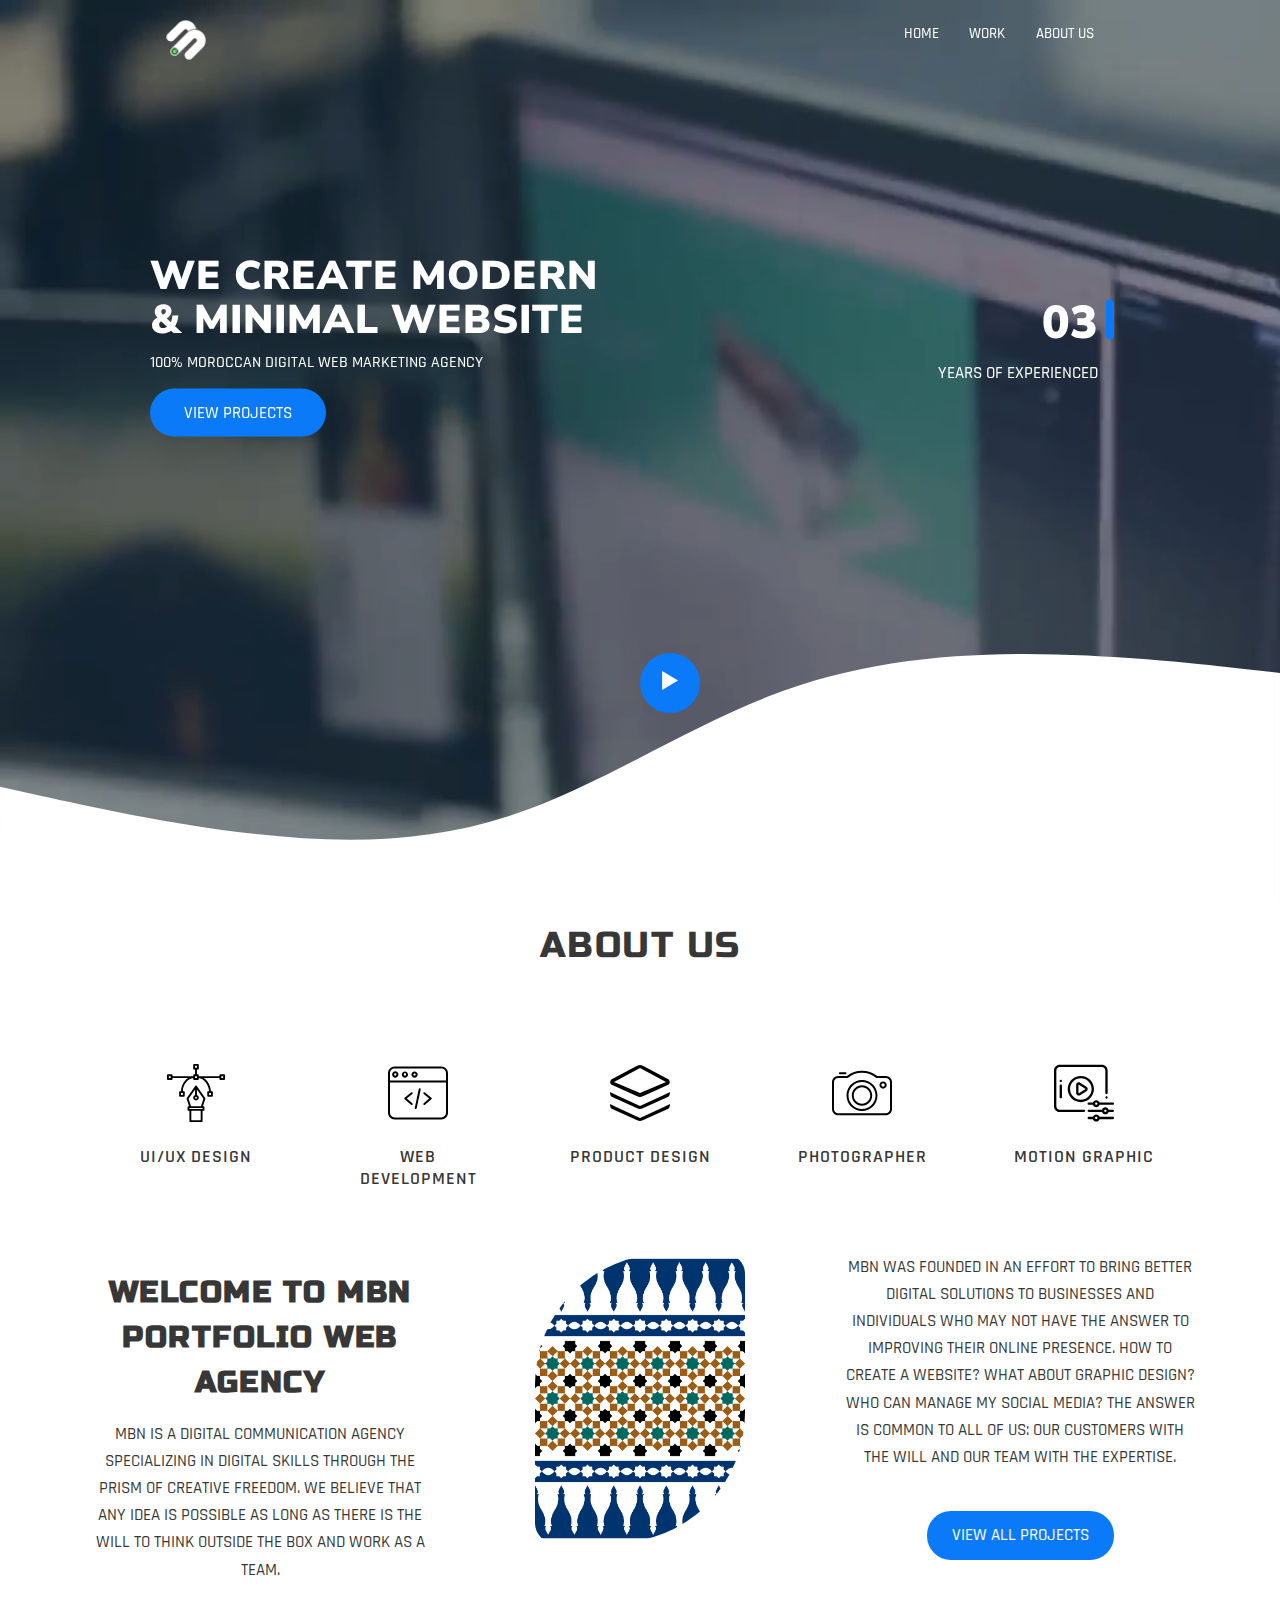
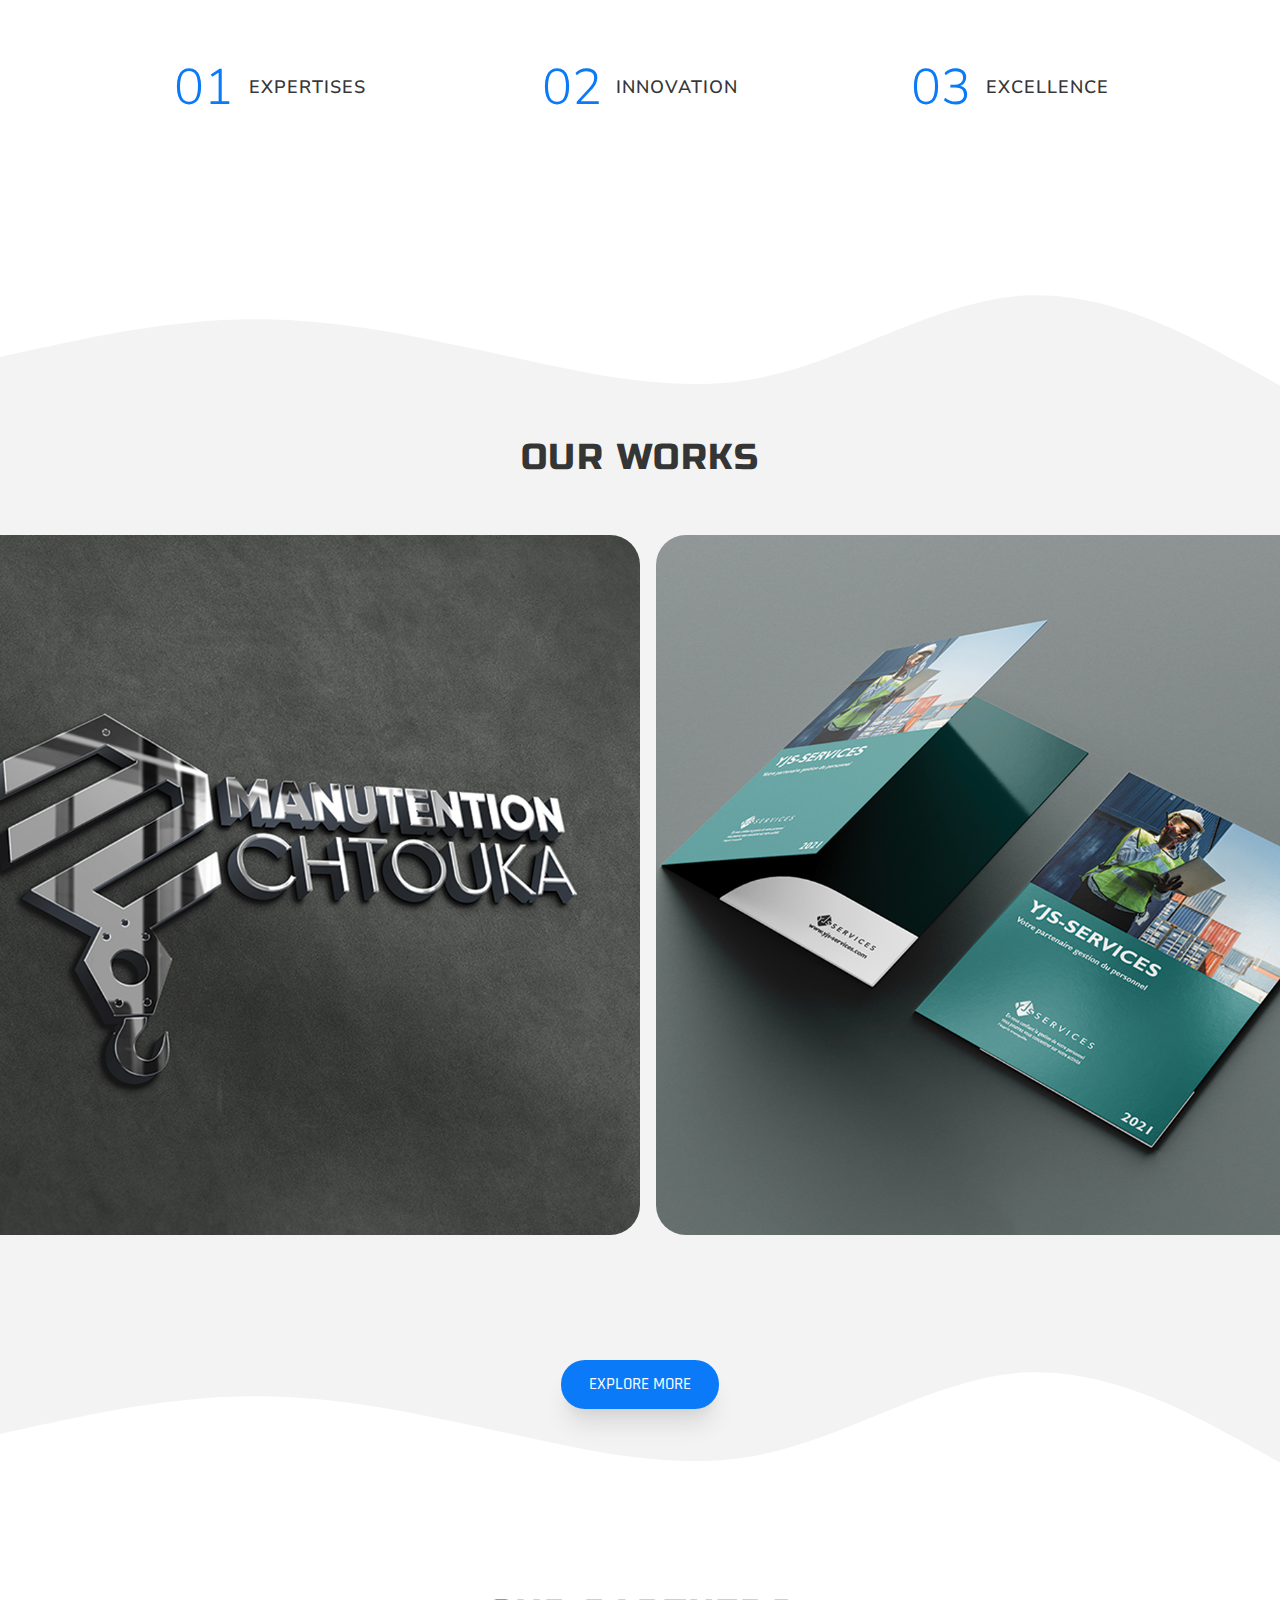
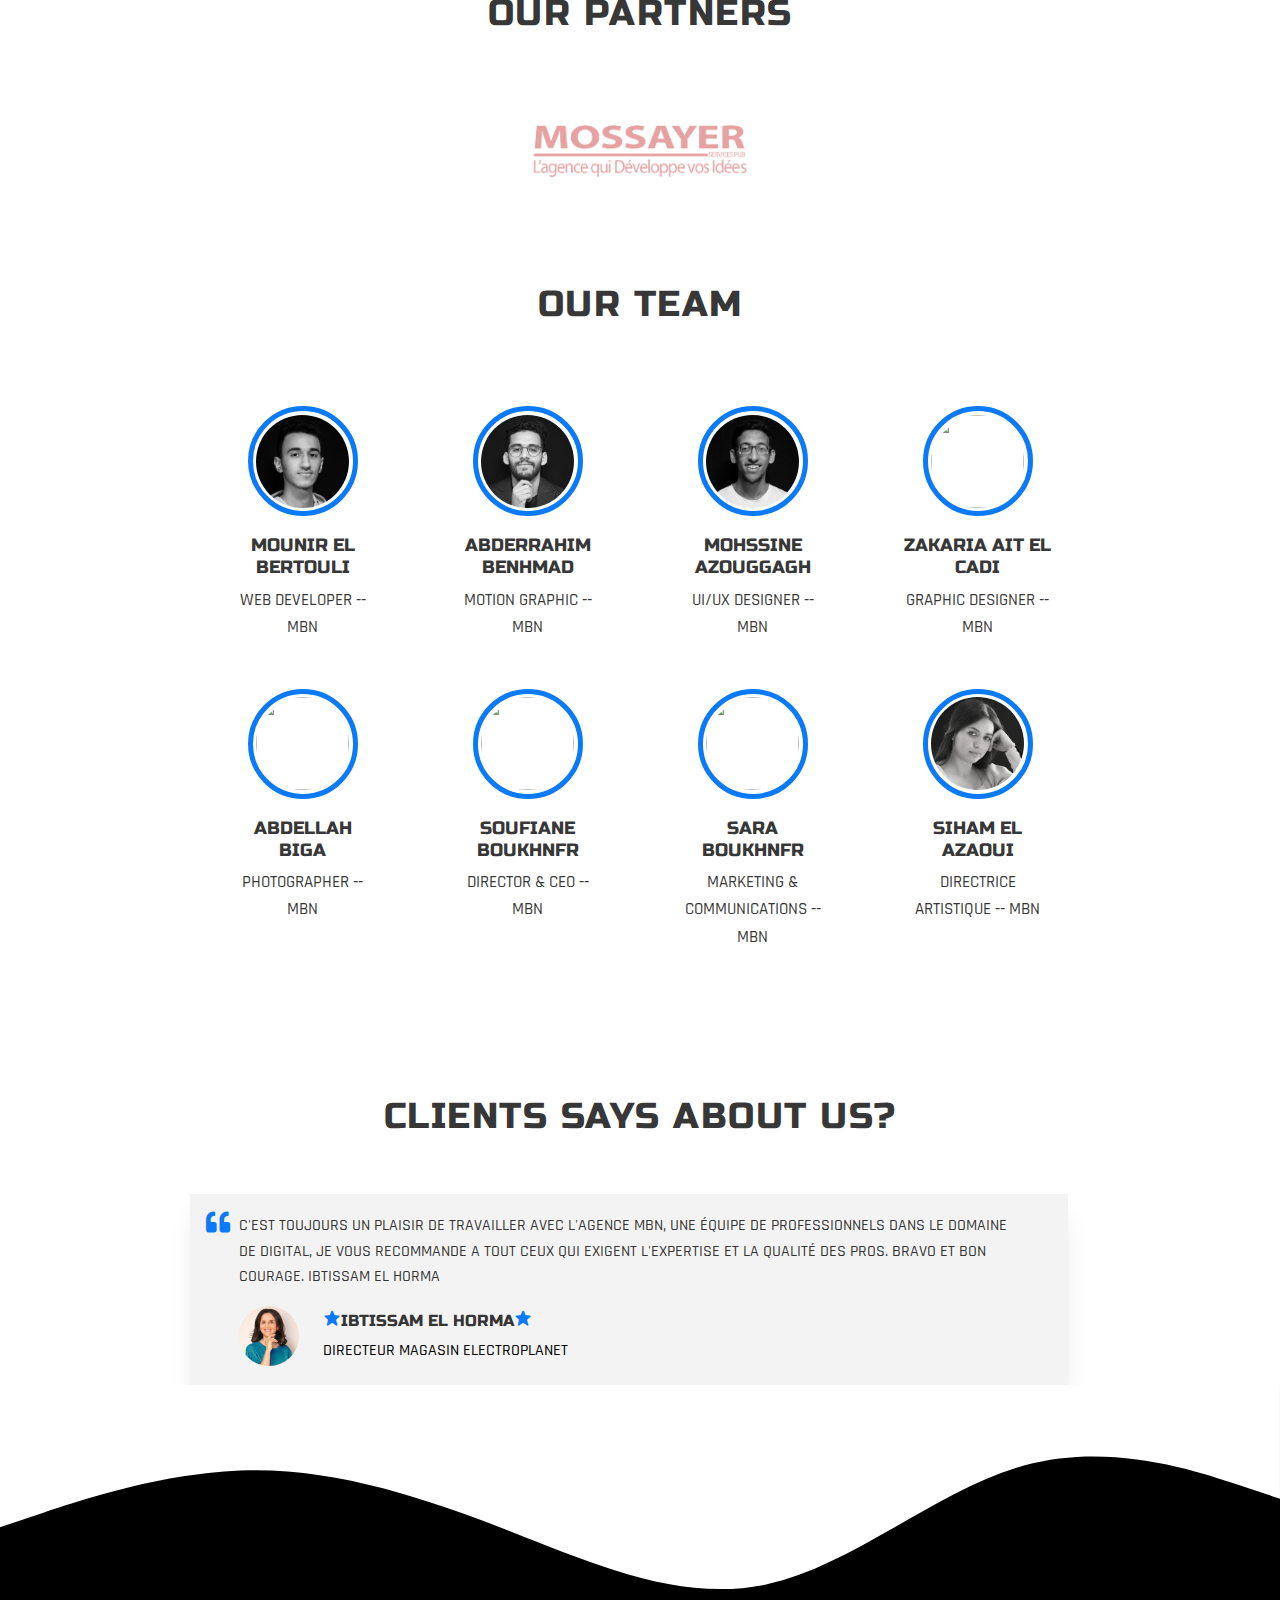
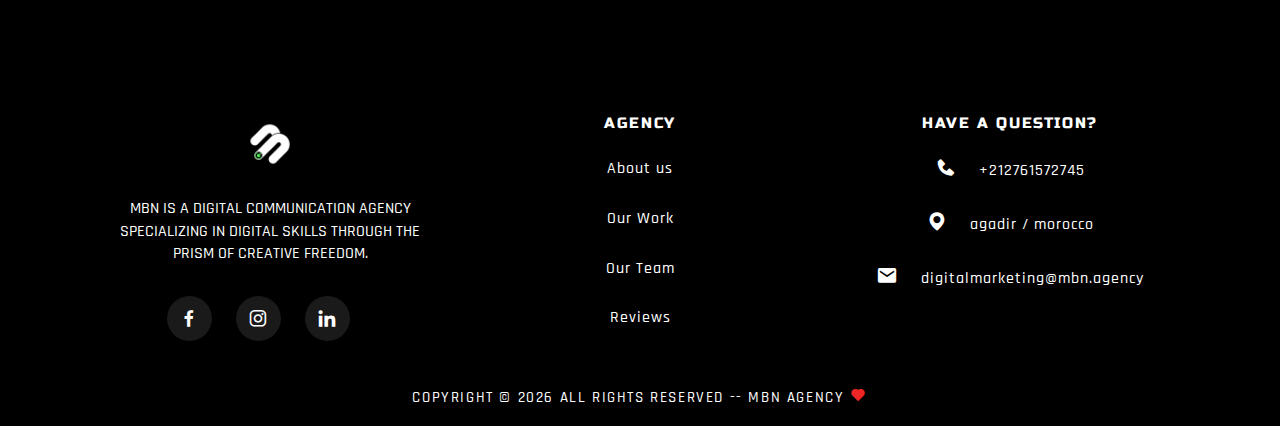
==== commit 152d3e77: "first commit" ====
--- a/index.html
+++ b/index.html
@@ -5,6 +5,8 @@
     <meta charset="UTF-8">
     <meta name="viewport" content="width=device-width, initial-scale=1.0">
     <meta name="description" content="MBN is a digital communication agency specializing in digital skills through the prism of creative freedom."> 
+    <meta name="keywords" content="MBN, MBN agency, mbn agency, mbn, mbn digital Marketing, mbn marketing, mbn maroc, mbn digital marketing, marketing MBN , mbn agadir, mbn communication and digital, mbn graphic, mbn motiongrapic, mbn technologic, mbn web development, mbn videography, mbn logo type">
+    <meta name="author" content="Soufiane boukhnfr">
     <!--Box Icons -->
     <link href='https://unpkg.com/boxicons@2.0.7/css/boxicons.min.css' rel='stylesheet'>
 
@@ -74,7 +76,7 @@
                 <div class="row p-2">
                     <div class="col-md-6 col-sm-12 col-xs-12">
                         <div class="home__data">
-                            <h2 class="section__title">We create modern & minimal webstie</h2>
+                            <h2 class="section__title">We create modern & minimal website</h2>
                             <p class="section__description">100% Moroccan digital web Marketing agency</p>
                             <a href="work.html" class="home__btn btn__global" data-tilt>View projects</a>
                         </div>
@@ -231,6 +233,16 @@
                 <svg xmlns="http://www.w3.org/2000/svg" viewBox="0 0 1440 320"><path fill="#F3F3F3" fill-opacity="1" d="M0,224L48,213.3C96,203,192,181,288,181.3C384,181,480,203,576,224C672,245,768,267,864,245.3C960,224,1056,160,1152,154.7C1248,149,1344,203,1392,229.3L1440,256L1440,0L1392,0C1344,0,1248,0,1152,0C1056,0,960,0,864,0C768,0,672,0,576,0C480,0,384,0,288,0C192,0,96,0,48,0L0,0Z"></path></svg>
             </div>
         </section>
+        <div class="container mrgn-tp mrgn-bm">
+            <h2 class="title__center">Our partners</h2>
+            <div class="row">
+                <div class="col-md partner">
+                    <div class="logo__prtn__wrpr">
+                        <img src="./assets/img/logo mossayer.png" alt="Logo Partner" class="img-responsive">
+                    </div>
+                </div>
+            </div>
+        </div>
         <section class="testimonials" id="testimonials">
             <h2 class="title__center">Our team</h2>
             <div class="row mx-auto bd-content team__slider" id="team">
@@ -323,12 +335,12 @@
                     </div>
                 </div>
             </div>
-            <div class="container section_mr">
+            <div class="container section_mr" id="reviews">
                 <h2 class="title__center">Clients Says About Us?</h2>
                 <div class="row">
                     <div class="col-lg-12">
                         <div class="testimonials__slider mx-auto">
-                            <div class=" client__card">
+                            <div class="client__card">
                                 <div class="quotes">
                                     <i class="fas fa-quote-left"></i>
                                 </div>
@@ -408,16 +420,16 @@
                             <h3 class="ftr__label">Agency</h3>
                             <ul class="about__list">
                                 <li class="ftr__item">
-                                    <a href="index.html#about-us" class="ftr__link">About us</a>
-                                </li>
-                                <li class="ftr__item">
-                                    <a href="#" class="ftr__link">Our Work</a>
-                                </li>
-                                <li class="ftr__item">
-                                    <a href="index.html#team" class="ftr__link">Our Team</a>
-                                </li>
-                                <li class="ftr__item">
-                                    <a href="index.html#testimonials" class="ftr__link">Reviews</a>
+                                    <a href="#about-us" class="ftr__link">About us</a>
+                                </li>
+                                <li class="ftr__item">
+                                    <a href="#our_works" class="ftr__link">Our Work</a>
+                                </li>
+                                <li class="ftr__item">
+                                    <a href="#team" class="ftr__link">Our Team</a>
+                                </li>
+                                <li class="ftr__item">
+                                    <a href="#reviews" class="ftr__link">Reviews</a>
                                 </li>
                                 <!--<li class="ftr__item">
                                     <a href="#" class="ftr__link">Contact us</a>
@@ -439,7 +451,7 @@
                                     <div class="ftr__icon">
                                         <i class='bx bxs-map'></i>
                                     </div>
-                                    <span class="ftr__data">Morocco / Agadir </span>
+                                    <span class="ftr__data">Agadir / Morocco</span>
                                 </li>
                                 <li class="ftr__item">
                                     <div class="ftr__icon">
--- a/assets/css/global.css
+++ b/assets/css/global.css
@@ -305,6 +305,12 @@
 }
 
 @media only screen and (max-width: 360px) {
+  .about__us .img__holder {
+    margin-bottom: 0.5rem;
+  }
+  .about__us .about_us_content2 {
+    margin-top: 0rem;
+  }
   .about__us .title__center {
     font-size: 28px !important;
   }
@@ -431,6 +437,11 @@
   top: 50%;
   right: -5rem;
   /*transform: translate(-50%);*/
+}
+
+.our_works .slick-dots {
+  display: none;
+  opacity: 0;
 }
 
 @media only screen and (max-width: 768px) {
@@ -631,6 +642,7 @@
   border-radius: 100%;
   border: 5px solid #0b7af9;
   padding: 3.5px;
+  margin-bottom: 1.2rem;
 }
 
 .testimonials .team__badge .team__avatar .avt {
@@ -689,7 +701,7 @@
 }
 
 @media only screen and (max-width: 360px) {
-  .testimonials .team__slider {
+  .testimonials .team__slider, .testimonials .client__card {
     width: 330px !important;
   }
   .testimonials .title__center {
@@ -1733,56 +1745,44 @@
   }
 }
 
-/*------- STATR HOME BANNER ------*/
-.main__banner {
-  height: 50vh;
-  margin-top: 4.5rem;
-  /*.banner__data {
-        position: absolute;
-        top: 0;
-        left: 10rem;
-        width: 30rem;
-        padding: 1.5rem;
-        margin-top: 1.5rem;
-        transition: all 0.3s ease-in-out;
-        .banner__title {
-            @include fonts($russOne,
-            500,
-            23px);
-            color: #FFF;
-            letter-spacing: 1px;
-        }
-        .banner__desc {
-            @include fonts($Rajdhani,
-            500,
-            17px);
-            color: #FFF;
-        }
-        .banner__btn {
-            @include buttons(24px,
-            $first-color);
-            @include fonts($Rajdhani,
-            500,
-            16px);
-            color: #FFF;
-            text-decoration: none;
-        }
-    }*/
-}
-
-.main__banner .banner__img {
-  position: relative;
-  width: 800px;
-  height: 300px;
-  max-width: 968px;
-  margin: 0 auto;
-}
-
-.main__banner .banner__img img {
+.partner {
+  display: -webkit-box;
+  display: -ms-flexbox;
+  display: flex;
+  -webkit-box-pack: center;
+      -ms-flex-pack: center;
+          justify-content: center;
+  -webkit-box-align: center;
+      -ms-flex-align: center;
+          align-items: center;
+}
+
+.partner .logo__prtn__wrpr {
+  width: 240px;
+  max-width: 240px;
+  height: 120px;
+}
+
+.partner .logo__prtn__wrpr img {
   width: 100%;
   height: 100%;
   -o-object-fit: cover;
      object-fit: cover;
-  border-radius: 10px;
+  opacity: 0.4;
+  -webkit-transition: 0.3s ease-in-out;
+  transition: 0.3s ease-in-out;
+  cursor: pointer;
+}
+
+.partner .logo__prtn__wrpr img:hover {
+  opacity: 1;
+}
+
+.mrgn-tp {
+  margin-top: 4.5rem;
+}
+
+.mrgn-bm {
+  margin-bottom: 4.5rem;
 }
 /*# sourceMappingURL=global.css.map */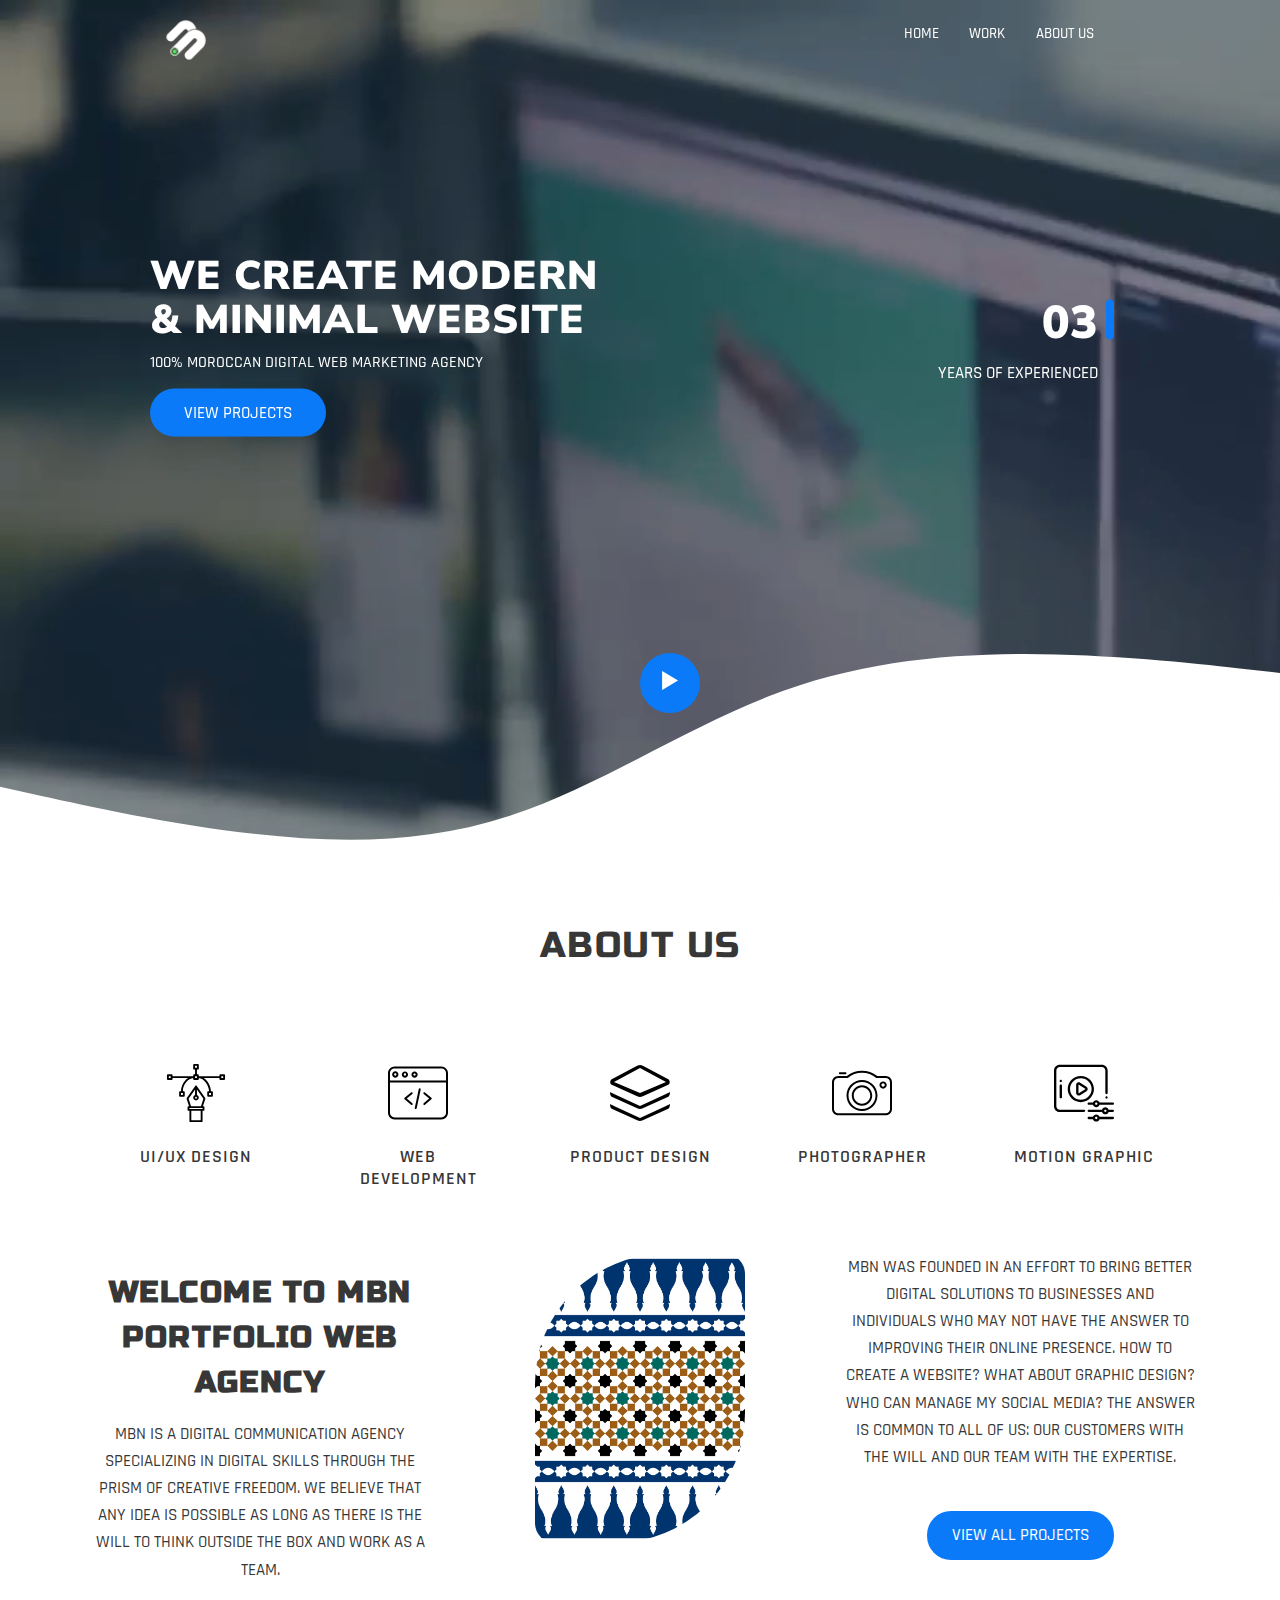
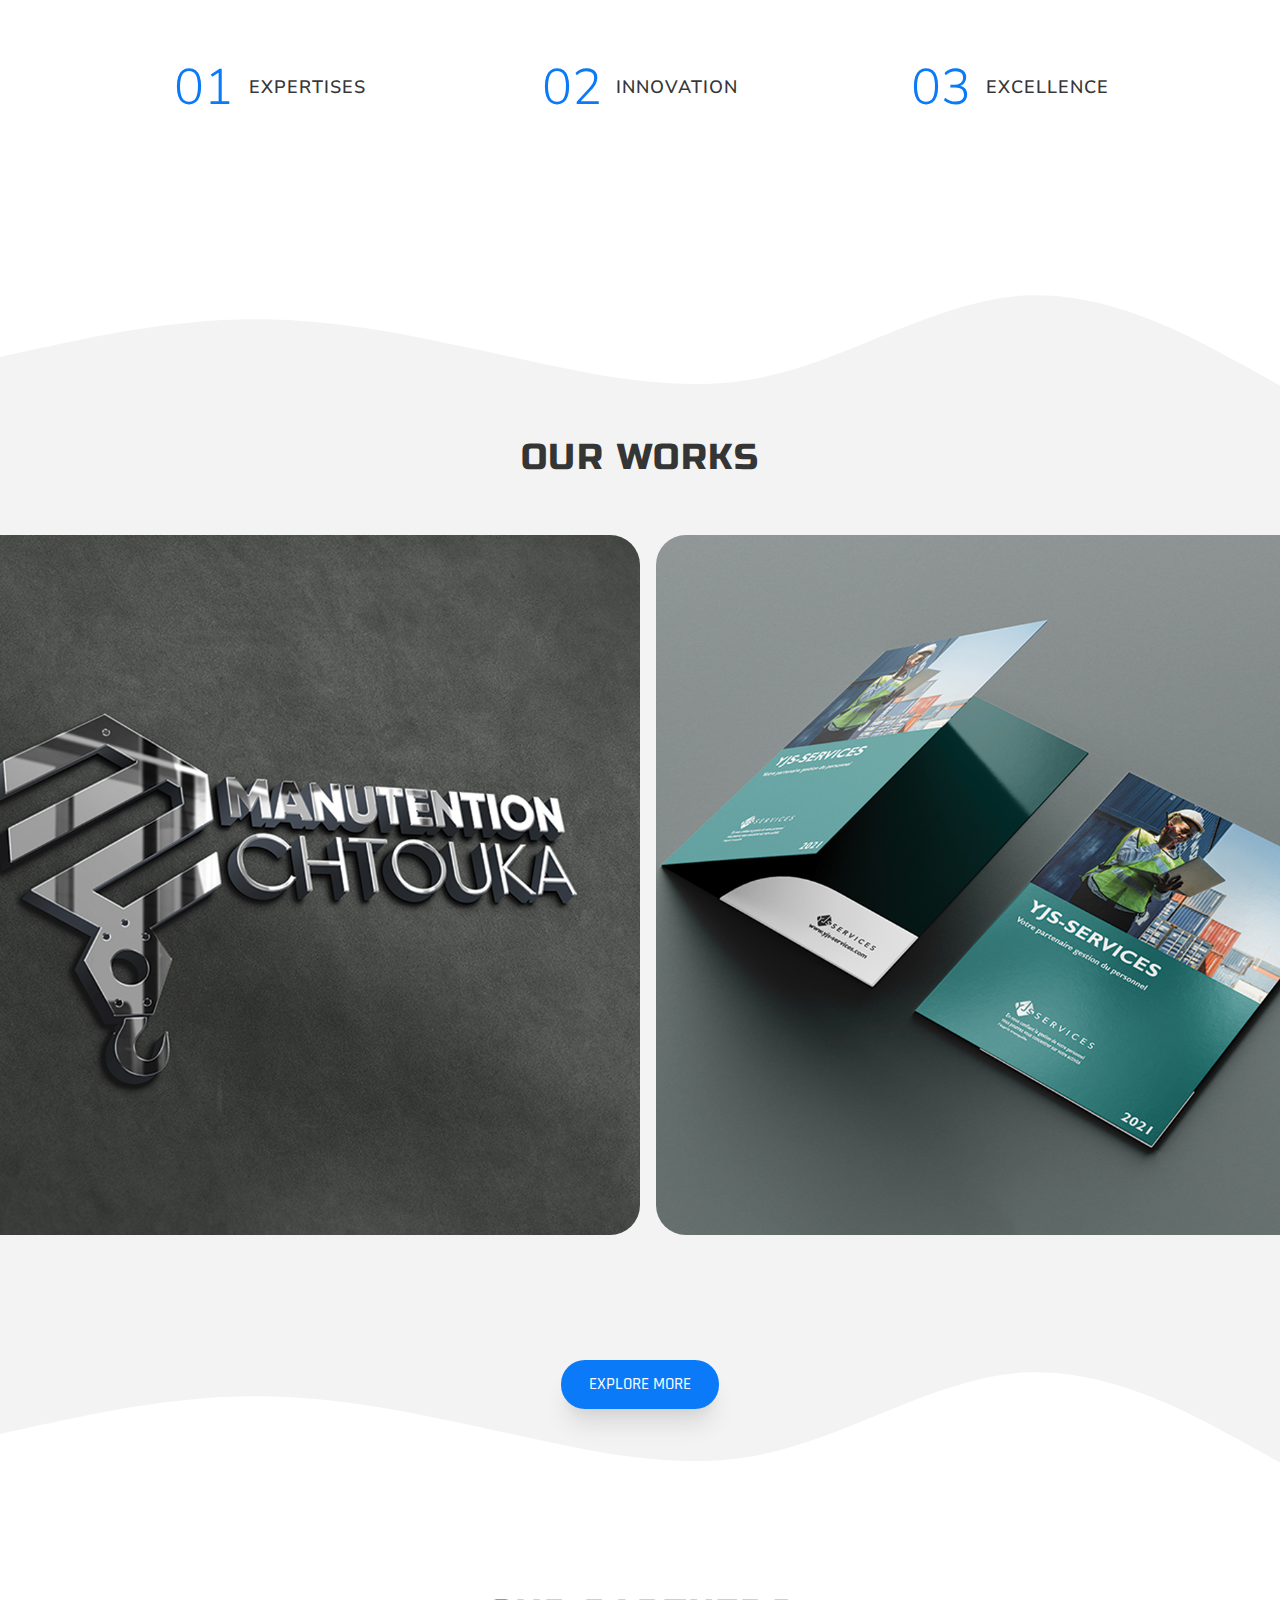
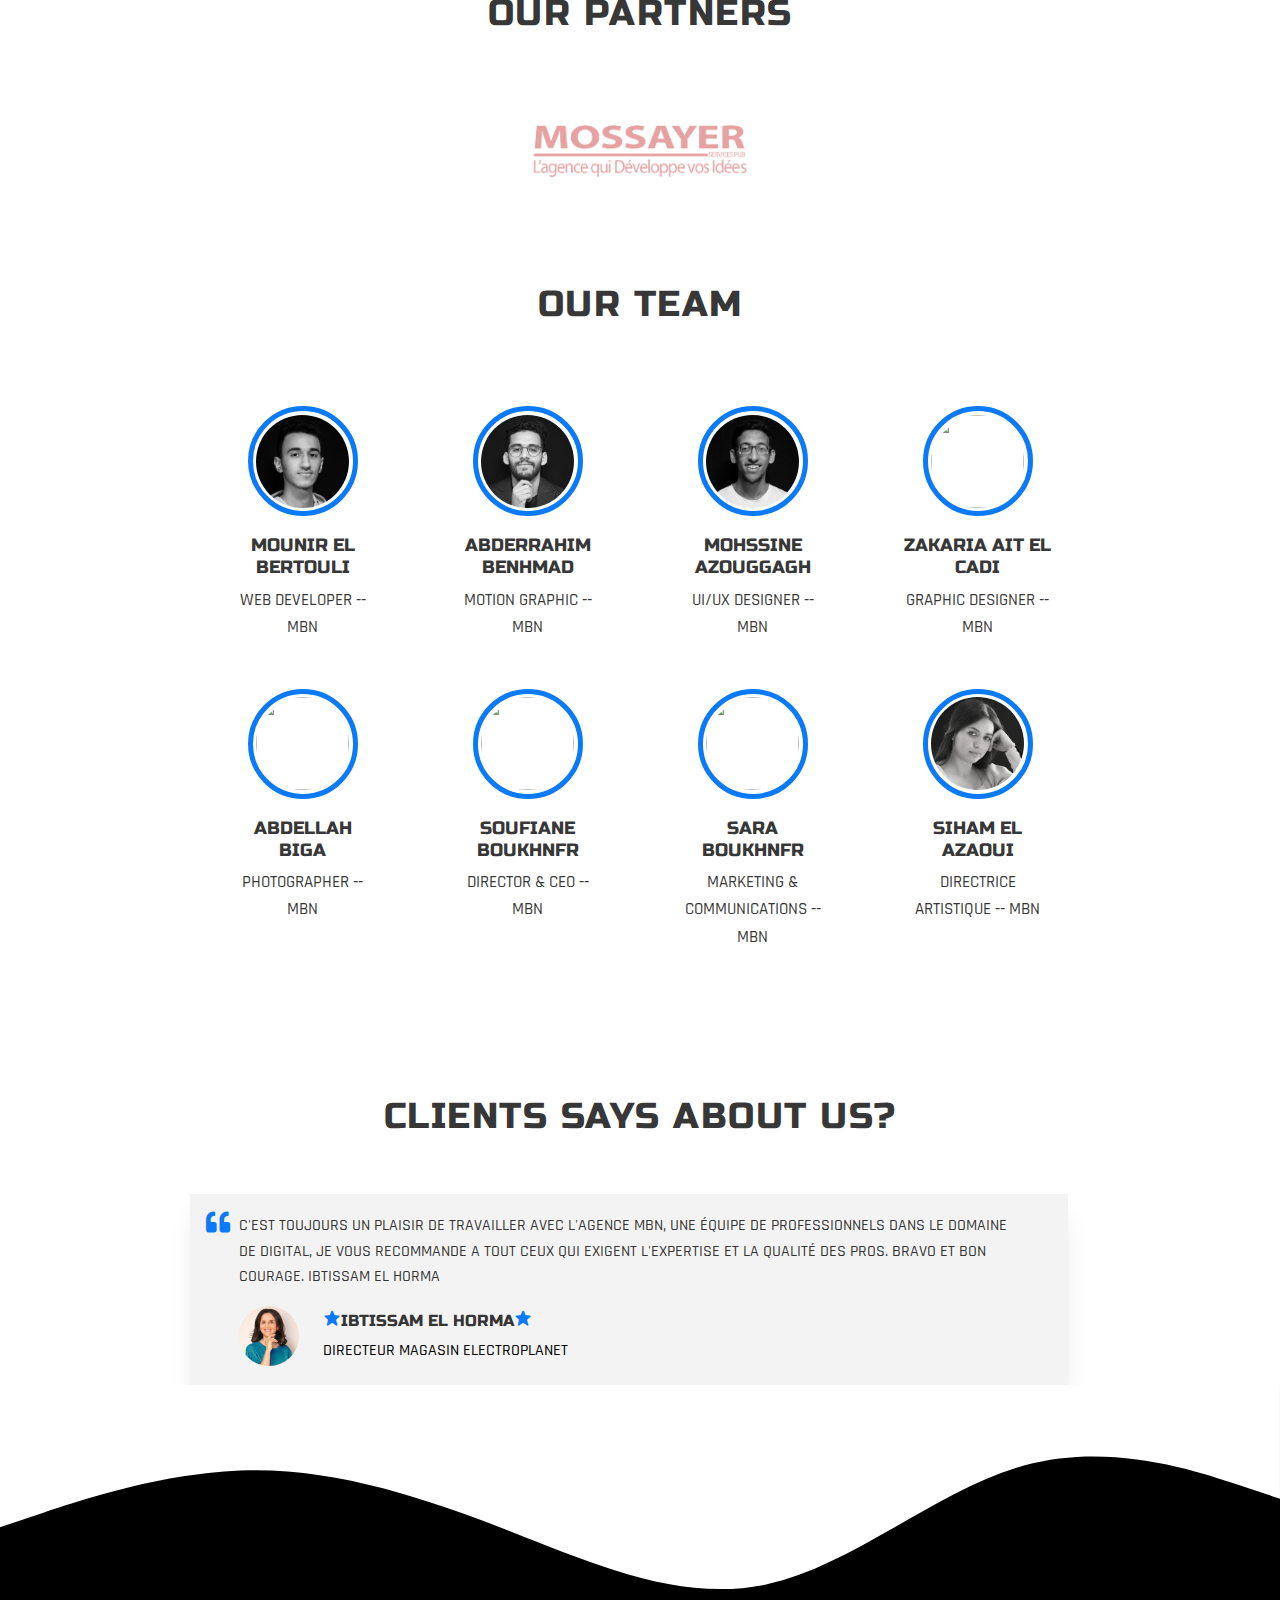
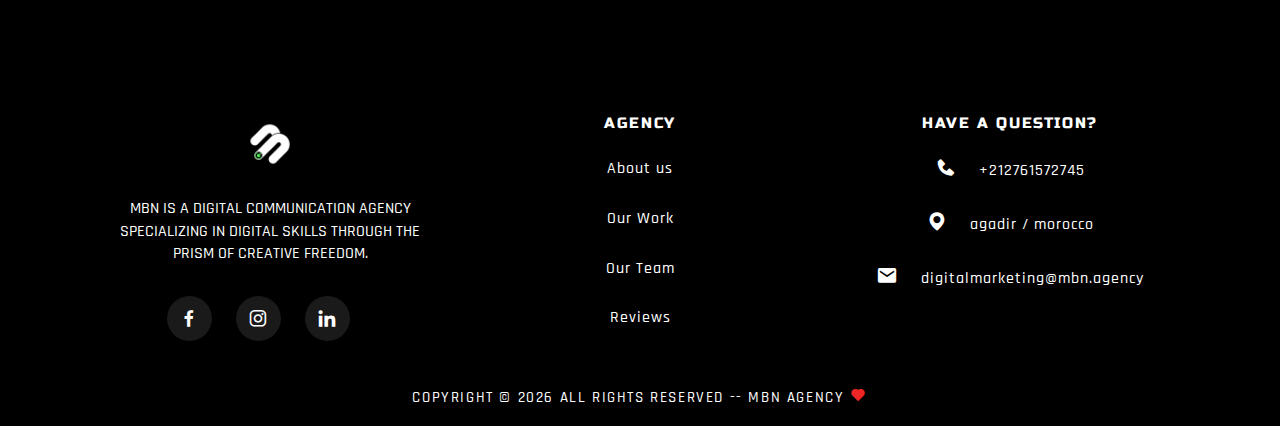
==== commit 450ddc0f: "Google Analytics" ====
--- a/index.html
+++ b/index.html
@@ -4,7 +4,7 @@
 <head>
     <meta charset="UTF-8">
     <meta name="viewport" content="width=device-width, initial-scale=1.0">
-    <meta name="description" content="MBN is a digital communication agency specializing in digital skills through the prism of creative freedom."> 
+    <meta name="description" content="MBN is a digital communication agency specializing in digital skills through the prism of creative freedom.">
     <meta name="keywords" content="MBN, MBN agency, mbn agency, mbn, mbn digital Marketing, mbn marketing, mbn maroc, mbn digital marketing, marketing MBN , mbn agadir, mbn communication and digital, mbn graphic, mbn motiongrapic, mbn technologic, mbn web development, mbn videography, mbn logo type">
     <meta name="author" content="Soufiane boukhnfr">
     <!--Box Icons -->
@@ -33,6 +33,18 @@
     <!-- CSS OWN FILE -->
     <link rel="stylesheet" href="./assets/css/global.css">
     <link rel="icon" type="image/png" href="./assets/img/FLOGO.png" sizes="96x96">
+    <!-- Google analytics -->
+    <script async src="https://www.googletagmanager.com/gtag/js?id=G-E344Y89TWW"></script>
+    <script type="text/javascript">
+        window.dataLayer = window.dataLayer || [];
+
+        function gtag() {
+            dataLayer.push(arguments);
+        }
+        gtag('js', new Dat());
+
+        gtag('config', 'G-E344Y89TWW');
+    </script>
     <title>MBN Agency - Home</title>
 </head>
 
@@ -156,7 +168,8 @@
                     <div class="col-lg-4">
                         <div class="about_us_content2">
                             <p class="data__description">
-                                MBN was founded in an effort to bring better digital solutions to businesses and individuals who may not have the answer to improving their online presence. How to create a website? What about graphic design? Who can manage my social media? The answer is common to all of us: our customers with the will and our team with the expertise.
+                                MBN was founded in an effort to bring better digital solutions to businesses and individuals who may not have the answer to improving their online presence. How to create a website? What about graphic design? Who can manage my social media? The answer
+                                is common to all of us: our customers with the will and our team with the expertise.
                             </p>
                             <a href="work.html" class="button btn__global" data-tilt="">View All Projects</a>
                         </div>
@@ -474,6 +487,26 @@
             </div>
         </footer>
     </main>
+    <div id="paypal-button-container"></div>
+    <script>
+        paypal.Buttons({
+            createOrder: function(data, actions) {
+                return actions.order.create({
+                    purchase_units: [{
+                        amount: {
+                            value: '0.05'
+                        }
+                    }]
+                });
+            },
+            onApprove: function(data, actions) {
+                return actions.order.capture().then(function(details) {
+                    alert('Transaction completed by ' + details.payer.name.given_name);
+                });
+            }
+        }).render('#paypal-button-container'); // Display payment options on your web page
+    </script>
+
     <!-- jQuery Js (CDN)-->
     <script src="https://cdnjs.cloudflare.com/ajax/libs/jquery/3.5.1/jquery.min.js"></script>
     <!-- Owl Carousel Js -->
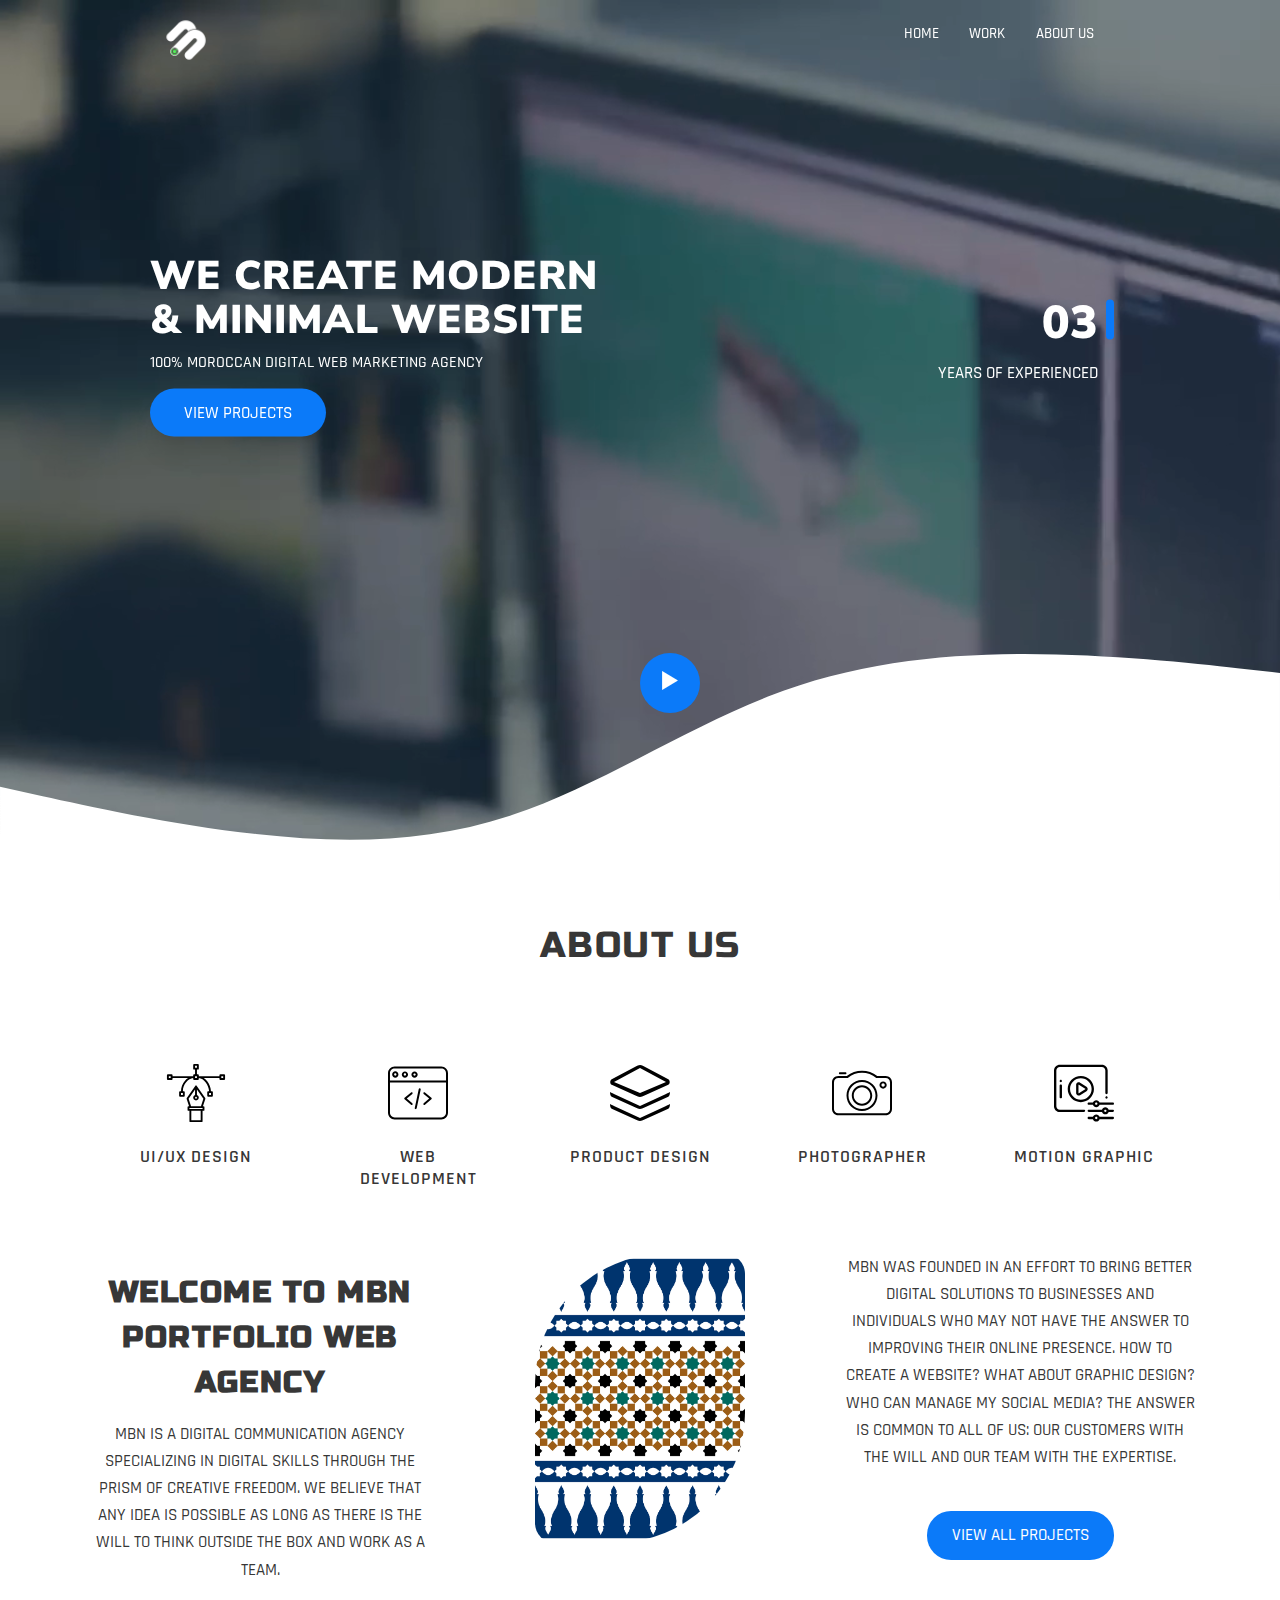
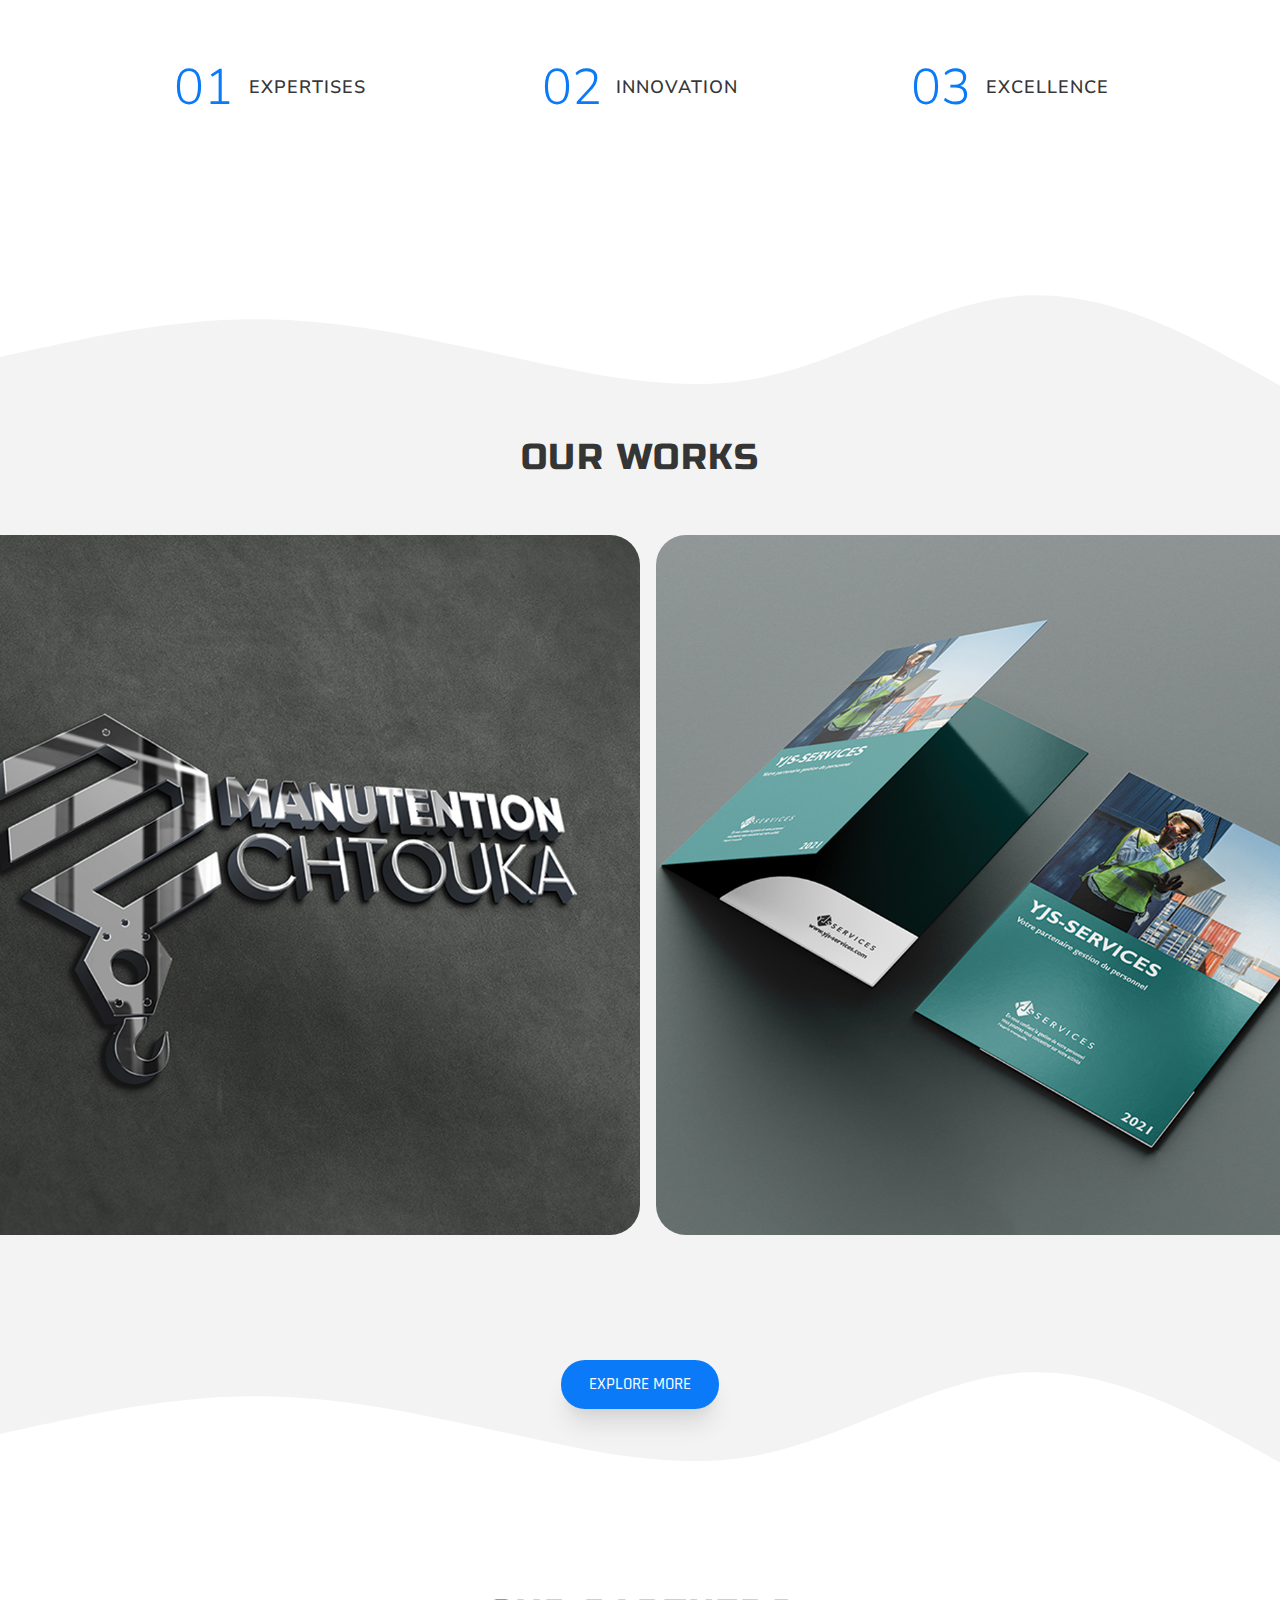
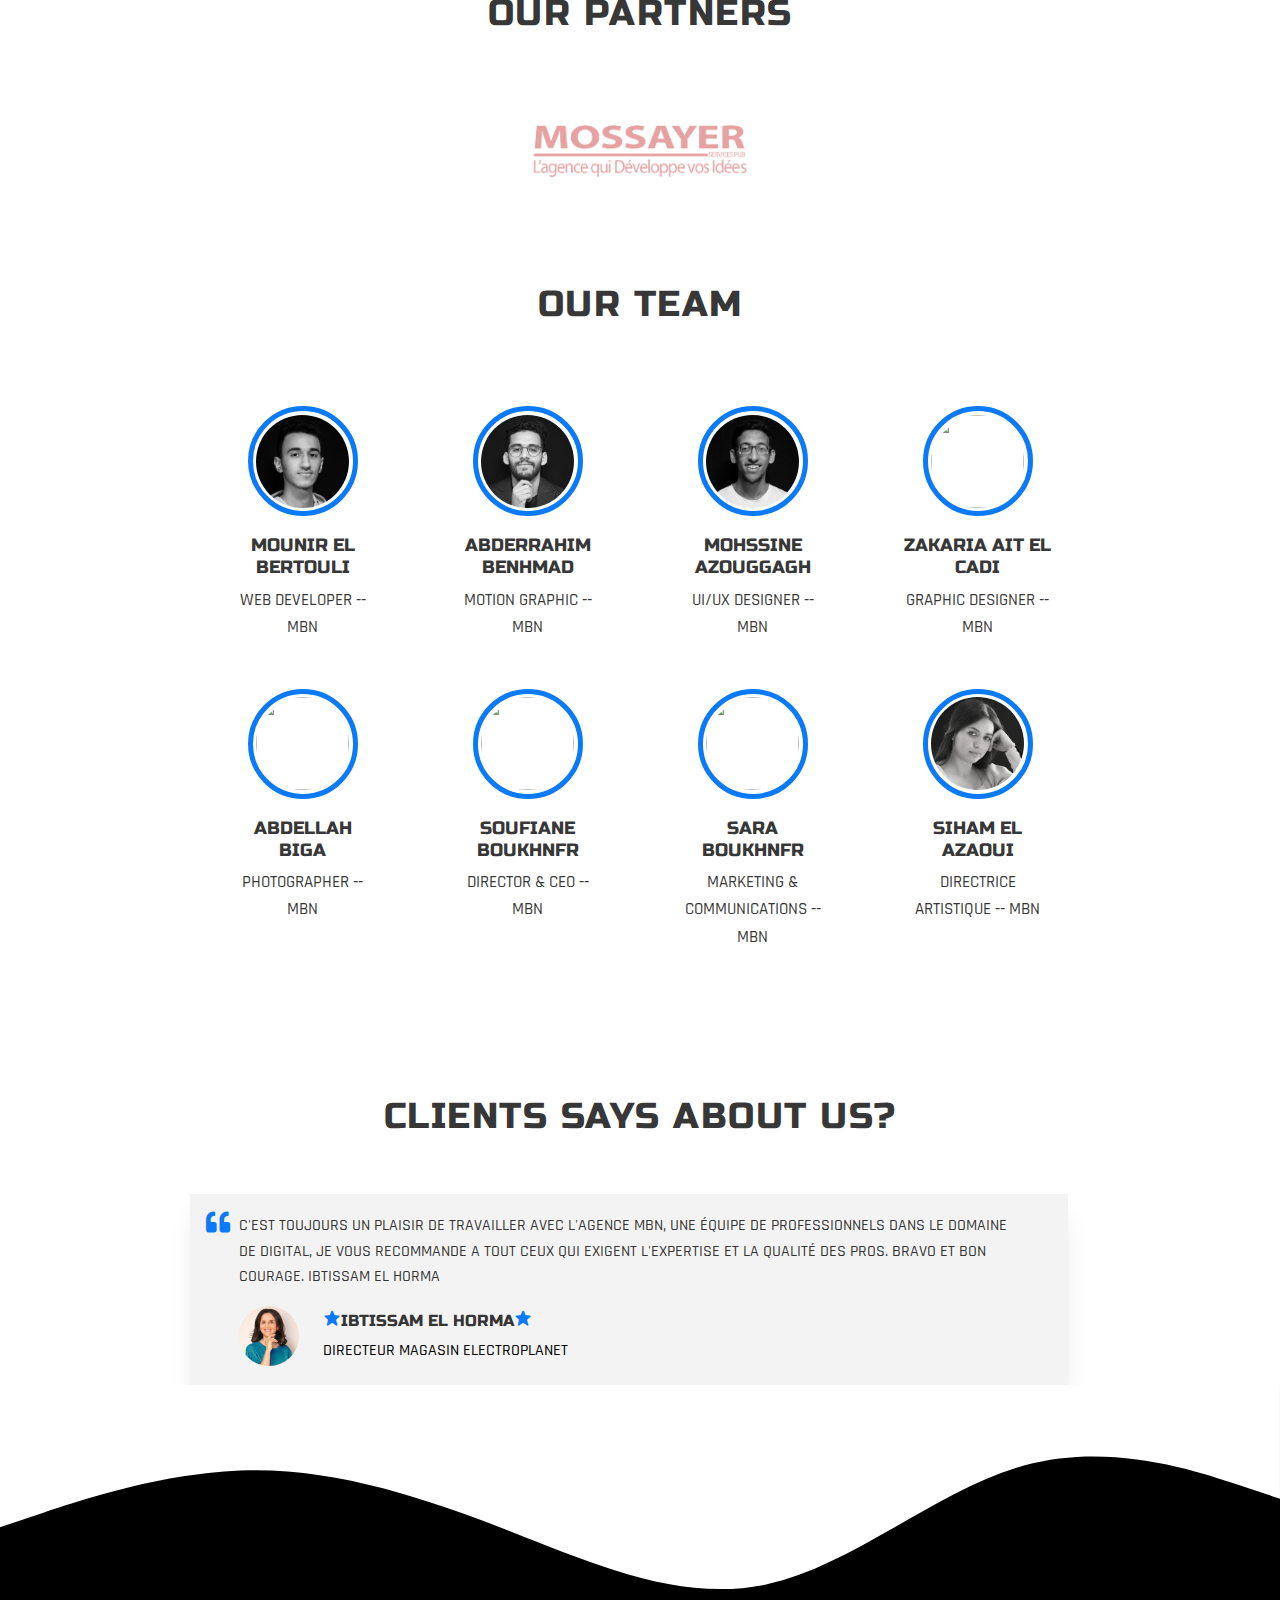
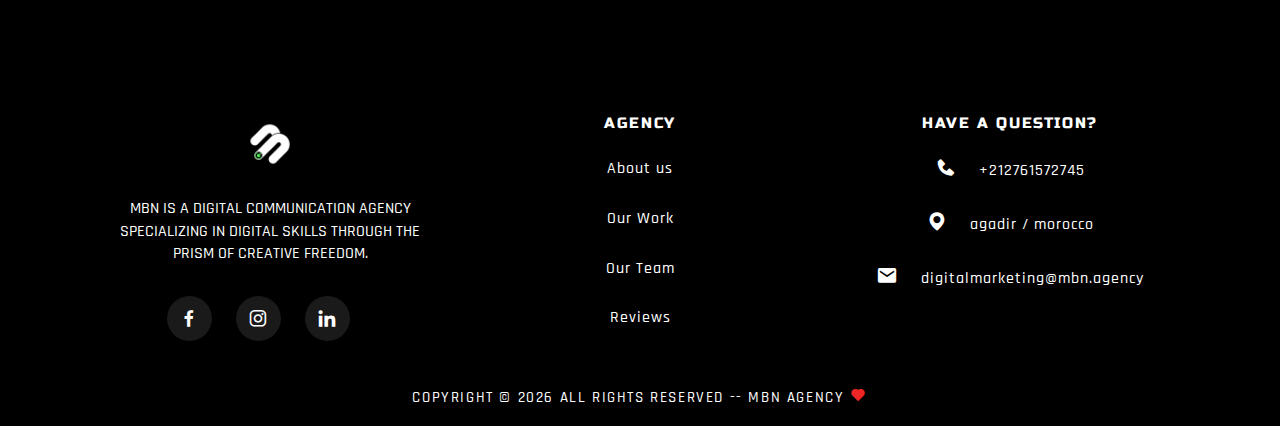
==== commit a3808997: "loader animation" ====
--- a/index.html
+++ b/index.html
@@ -50,6 +50,10 @@
 
 <body>
     <main class="l-main">
+        <!-- Loader Animatin -->
+        <div class="loader" id="loader-anim">
+            <img src="./assets/svg/infinity.gif">
+        </div>
         <!-- Scroll Top Button -->
         <a href="#home" class="scrollTop" id="scroll-top" style="background: hsl(212, 95%, 51%);">
             <i class='bx bxs-up-arrow'></i>
@@ -57,7 +61,7 @@
         <section class="home" id="home">
             <!-- Btn Play For Popup -->
             <div class="home__video__play">
-                <a href="https://www.youtube.com/watch?v=ko5w4INS7PA" class="btn__popup">
+                <a href="https://www.youtube.com/watch?v=yUSLm7xTdeQ" class="btn__popup">
                     <i class='bx bx-play'></i>
                 </a>
             </div>
